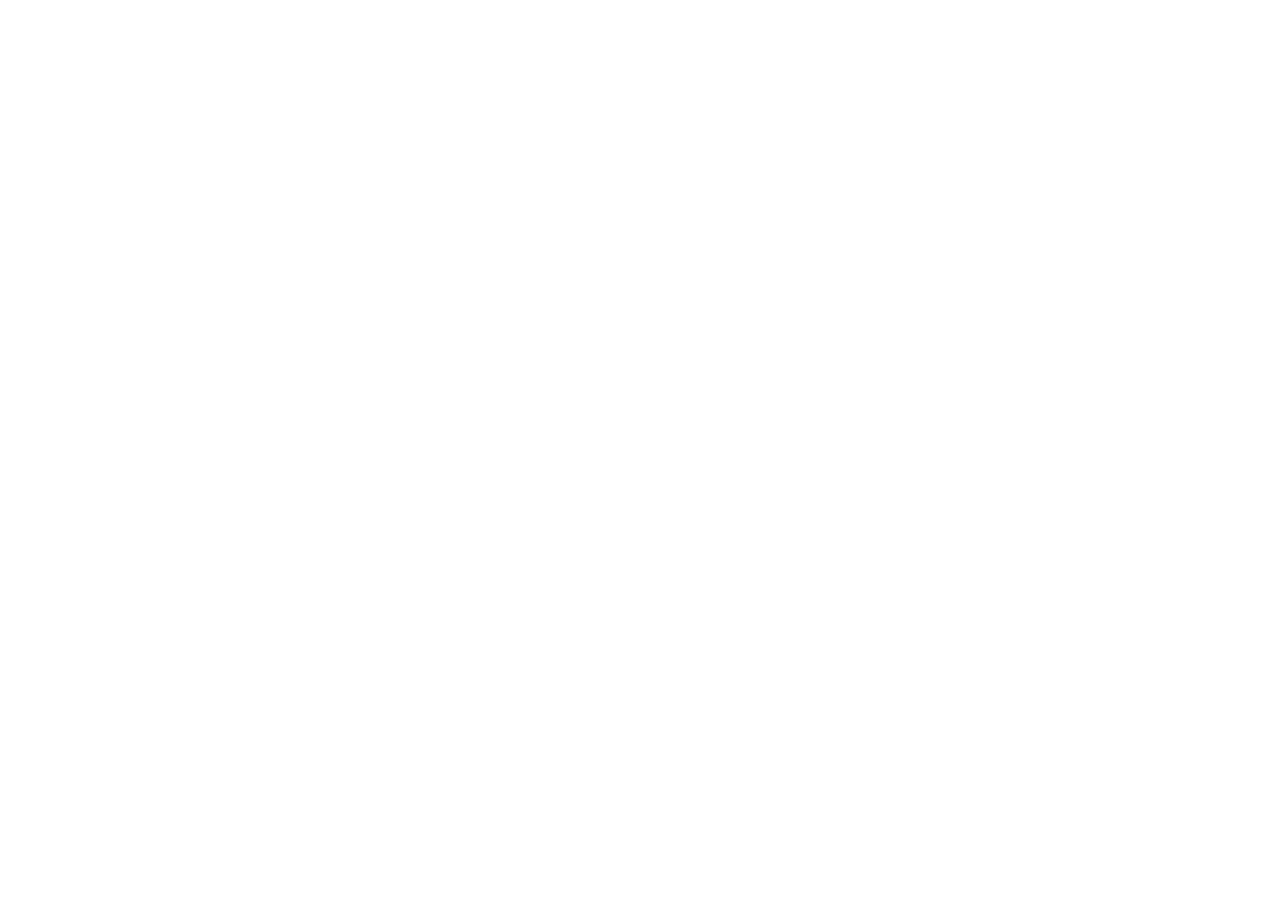
==== index.html @ 011be6c8 "New title" ====
<!DOCTYPE html>
<html lang="ru">
  <head>
    <meta charset="UTF-8" />
    <meta name="viewport" content="width=device-width, initial-scale=1.0" />
    <title>WebStudio</title>
  </head>
  <body></body>
</html>
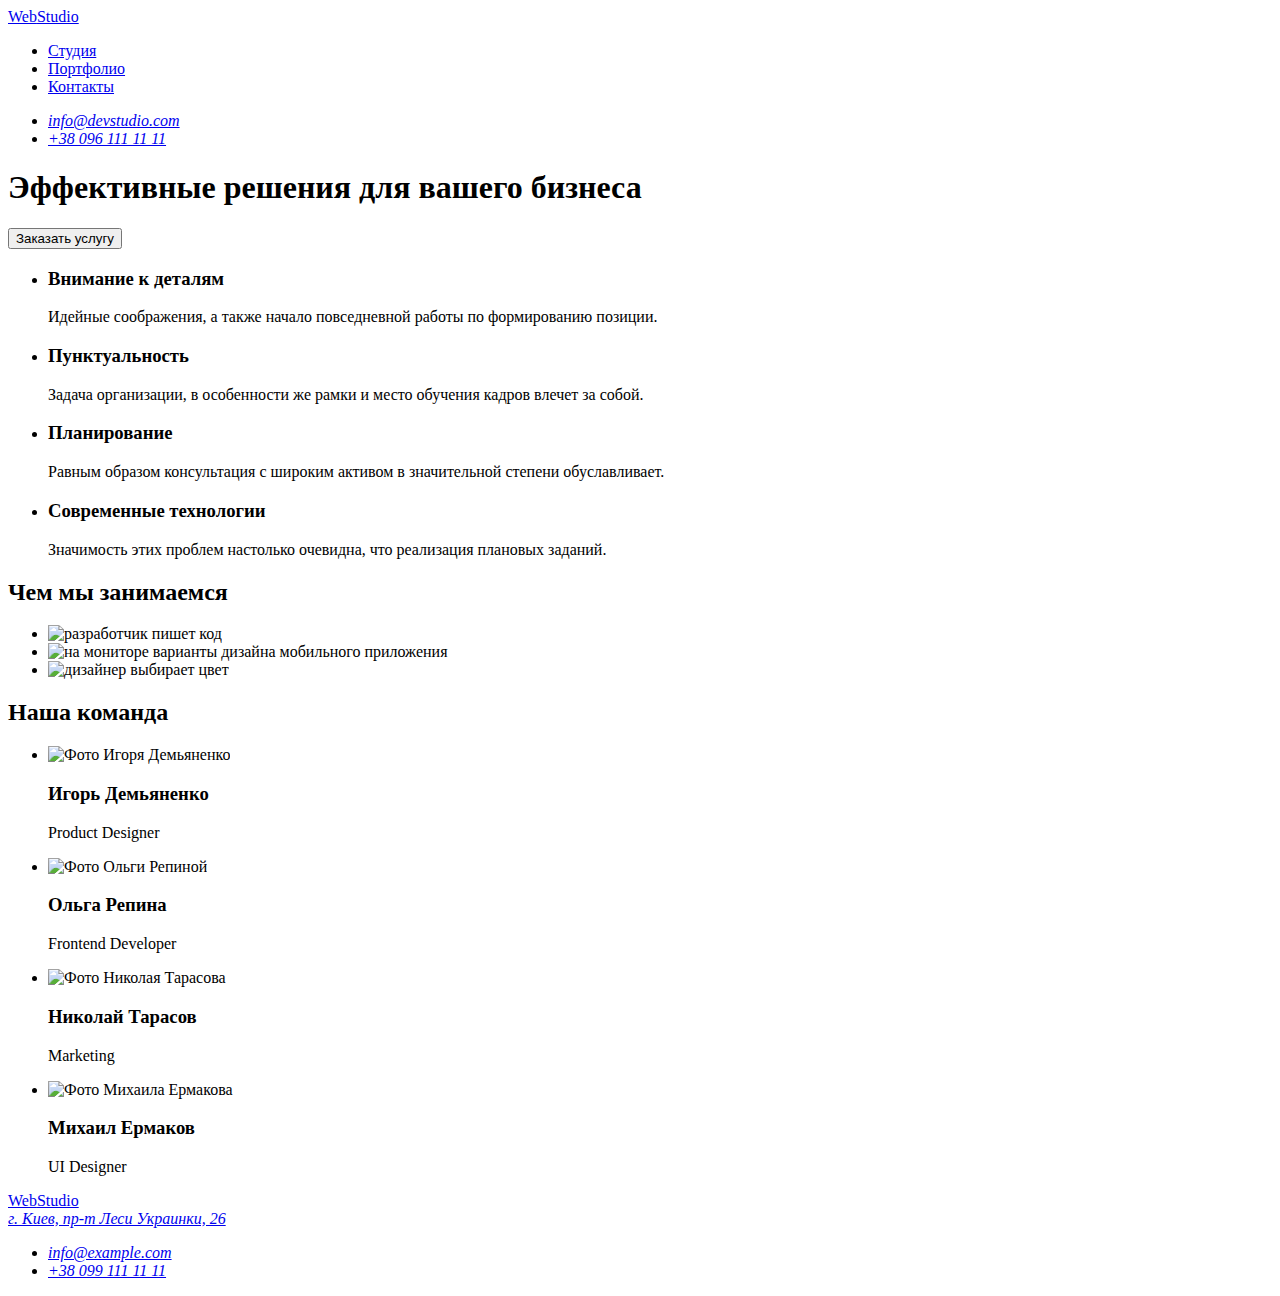
==== commit a426beea: "Исправлен адрес для загрузки картинок" ====
--- a/index.html
+++ b/index.html
@@ -3,7 +3,136 @@
   <head>
     <meta charset="UTF-8" />
     <meta name="viewport" content="width=device-width, initial-scale=1.0" />
-    <title>WebStudio</title>
+    <title>Студия</title>
   </head>
-  <body></body>
+
+  <body>
+    <header>
+      <nav>
+        <a href="./" lang="en"><span>Web</span>Studio</a>
+        <ul>
+          <li><a href="#">Студия</a></li>
+          <li><a href="#">Портфолио</a></li>
+          <li><a href="#">Контакты</a></li>
+        </ul>
+      </nav>
+      <address>
+        <ul>
+          <li><a href="mailto:info@devstudio.com">info@devstudio.com</a></li>
+          <li><a href="tel:+380961111111">+38 096 111 11 11</a></li>
+        </ul>
+      </address>
+    </header>
+    <main>
+      <!--Hero-->
+      <section>
+        <h1>Эффективные решения для вашего бизнеса</h1>
+        <button type="button">Заказать услугу</button>
+      </section>
+      <!--Competencies-->
+      <section>
+        <h2 hidden>Наши качества</h2>
+        <ul>
+          <li>
+            <h3>Внимание к деталям</h3>
+            <p>
+              Идейные соображения, а также начало повседневной работы по
+              формированию позиции.
+            </p>
+          </li>
+          <li>
+            <h3>Пунктуальность</h3>
+            <p>
+              Задача организации, в особенности же рамки и место обучения кадров
+              влечет за собой.
+            </p>
+          </li>
+          <li>
+            <h3>Планирование</h3>
+            <p>
+              Равным образом консультация с широким активом в значительной
+              степени обуславливает.
+            </p>
+          </li>
+          <li>
+            <h3>Современные технологии</h3>
+            <p>
+              Значимость этих проблем настолько очевидна, что реализация
+              плановых заданий.
+            </p>
+          </li>
+        </ul>
+      </section>
+      <!--What are we doing-->
+      <section>
+        <h2>Чем мы занимаемся</h2>
+        <ul>
+          <li>
+            <img
+              src="./images/doings/doings-1.svg"
+              alt="разработчик пишет код"
+            />
+          </li>
+          <li>
+            <img
+              src="./images/doings/doings-2.svg"
+              alt="на мониторе варианты дизайна мобильного приложения"
+            />
+          </li>
+          <li>
+            <img
+              src="./images/doings/doings-3.svg"
+              alt="дизайнер выбирает цвет"
+            />
+          </li>
+        </ul>
+      </section>
+      <!--Our team-->
+      <section>
+        <h2>Наша команда</h2>
+        <ul>
+          <li>
+            <div>
+              <img src="./images/team/team-1.svg" alt="Фото Игоря Демьяненко" />
+              <h3>Игорь Демьяненко</h3>
+              <p lang="en">Product Designer</p>
+            </div>
+          </li>
+          <li>
+            <div>
+              <img src="./images/team/team-2.svg" alt="Фото Ольги Репиной" />
+              <h3>Ольга Репина</h3>
+              <p lang="en">Frontend Developer</p>
+            </div>
+          </li>
+          <li>
+            <div>
+              <img src="./images/team/team-3.svg" alt="Фото Николая Тарасова" />
+              <h3>Николай Тарасов</h3>
+              <p lang="en">Marketing</p>
+            </div>
+          </li>
+          <li>
+            <div>
+              <img src="./images/team/team-4.svg" alt="Фото Михаила Ермакова" />
+              <h3>Михаил Ермаков</h3>
+              <p lang="en">UI Designer</p>
+            </div>
+          </li>
+        </ul>
+      </section>
+    </main>
+    <footer>
+      <a href="/" lang="en"><span>Web</span>Studio</a>
+      <address>
+        <a href="https://goo.gl/maps/aoXQvRGG7g863qA2A"
+          >г. Киев, пр-т Леси Украинки, 26</a
+        >
+        <ul>
+          <li><a href="mailto:info@example.com">info@example.com</a></li>
+          <li><a href="telto:+380991111111">+38 099 111 11 11</a></li>
+        </ul>
+      </address>
+    </footer>
+  </body>
 </html>
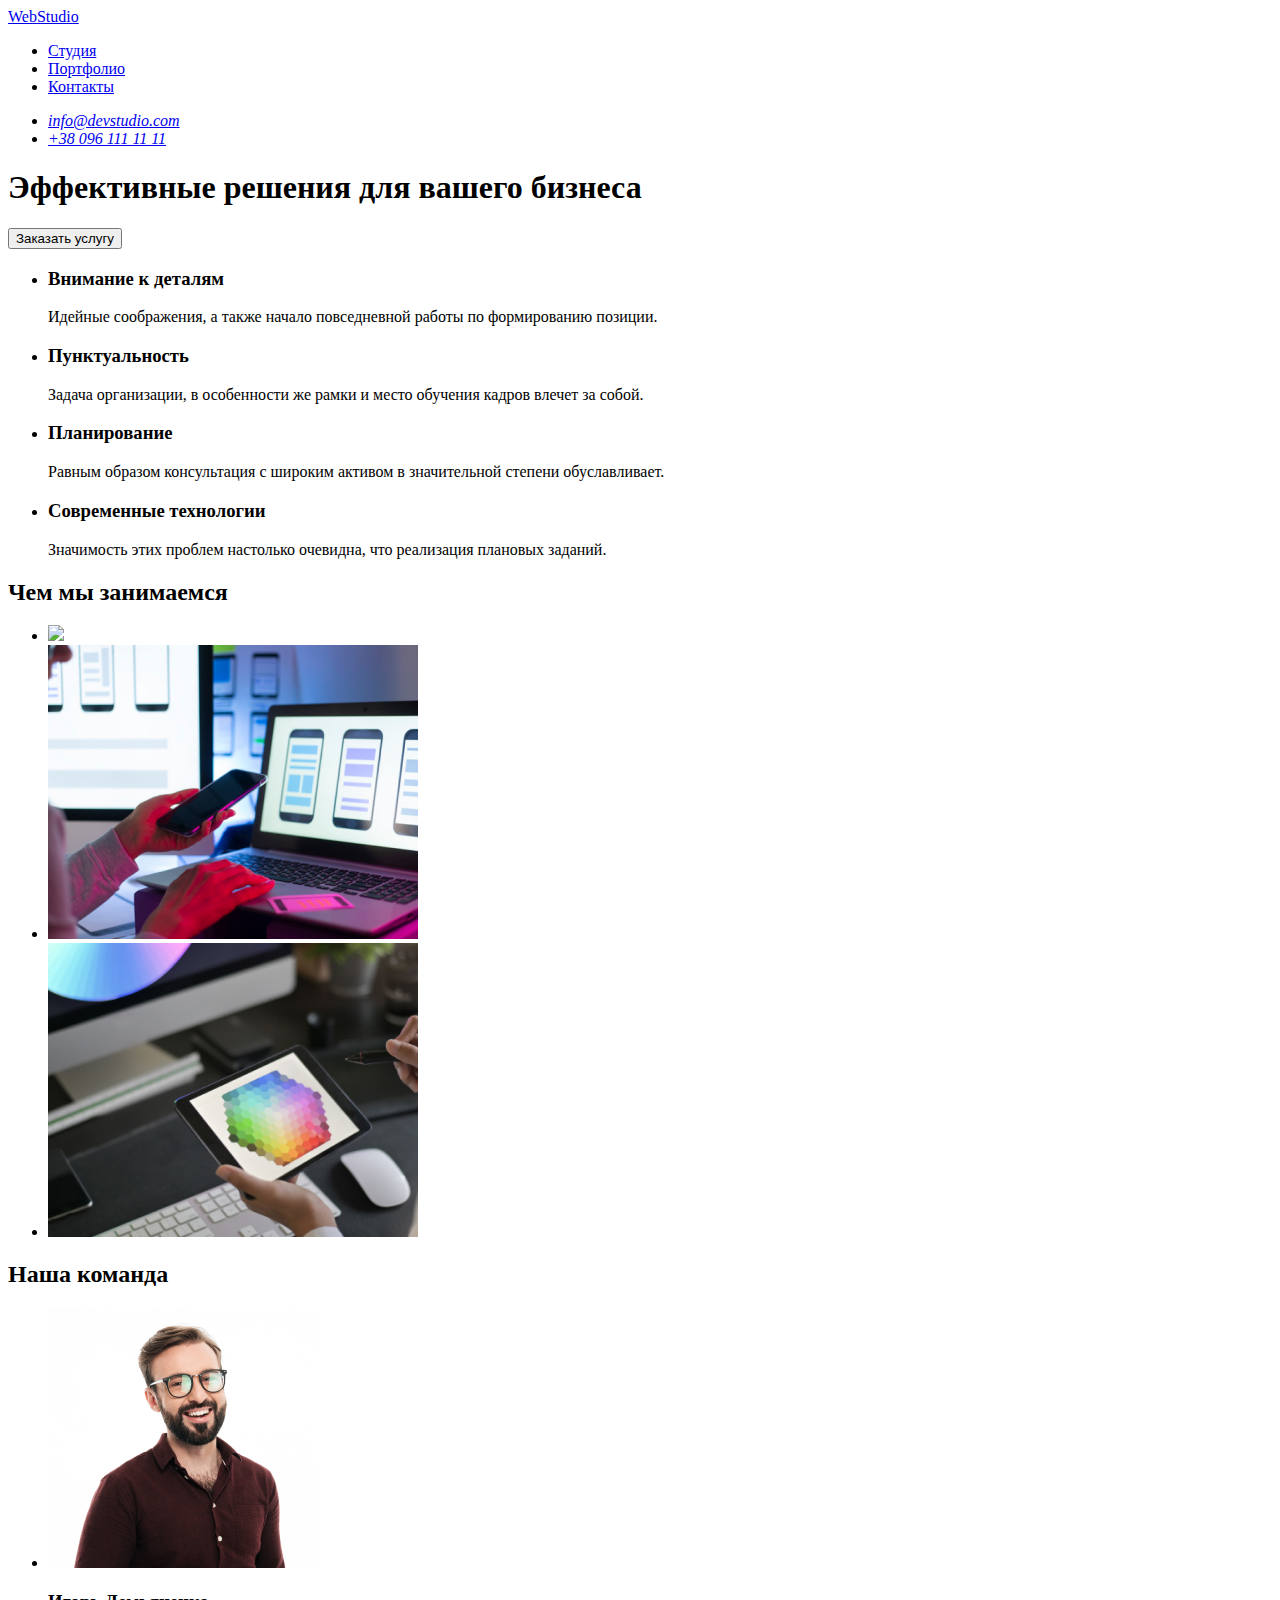
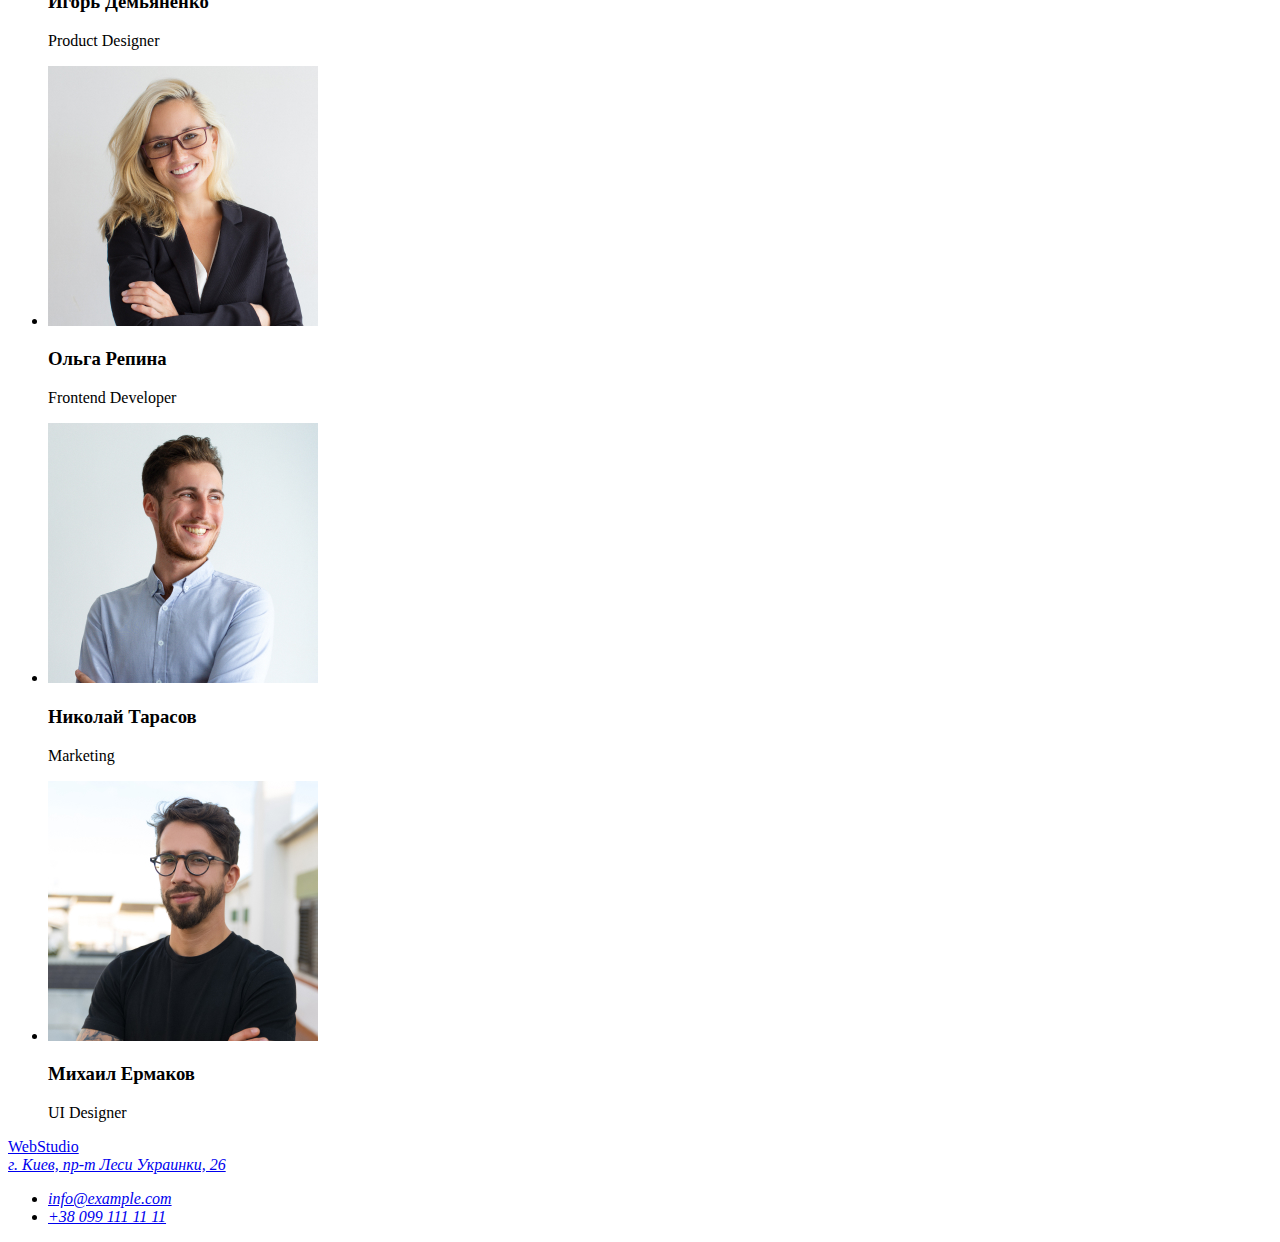
==== commit a5325cb9: "Изменен формат контентных изображений" ====
--- a/index.html
+++ b/index.html
@@ -68,20 +68,18 @@
         <h2>Чем мы занимаемся</h2>
         <ul>
           <li>
-            <img
-              src="./images/doings/doings-1.svg"
-              alt="разработчик пишет код"
+            <img src="./images/doings/doings-1.jpg alt="разработчик пишет код"
             />
           </li>
           <li>
             <img
-              src="./images/doings/doings-2.svg"
-              alt="на мониторе варианты дизайна мобильного приложения"
+              src="./images/doings/doings-2.jpg"
+              alt="на мониторе варианты дизайна для мобильного приложения"
             />
           </li>
           <li>
             <img
-              src="./images/doings/doings-3.svg"
+              src="./images/doings/doings-3.jpg"
               alt="дизайнер выбирает цвет"
             />
           </li>
@@ -92,32 +90,24 @@
         <h2>Наша команда</h2>
         <ul>
           <li>
-            <div>
-              <img src="./images/team/team-1.svg" alt="Фото Игоря Демьяненко" />
-              <h3>Игорь Демьяненко</h3>
-              <p lang="en">Product Designer</p>
-            </div>
+            <img src="./images/team/team-1.jpg" alt="Фото Игоря Демьяненко" />
+            <h3>Игорь Демьяненко</h3>
+            <p lang="en">Product Designer</p>
           </li>
           <li>
-            <div>
-              <img src="./images/team/team-2.svg" alt="Фото Ольги Репиной" />
-              <h3>Ольга Репина</h3>
-              <p lang="en">Frontend Developer</p>
-            </div>
+            <img src="./images/team/team-2.jpg" alt="Фото Ольги Репиной" />
+            <h3>Ольга Репина</h3>
+            <p lang="en">Frontend Developer</p>
           </li>
           <li>
-            <div>
-              <img src="./images/team/team-3.svg" alt="Фото Николая Тарасова" />
-              <h3>Николай Тарасов</h3>
-              <p lang="en">Marketing</p>
-            </div>
+            <img src="./images/team/team-3.jpg" alt="Фото Николая Тарасова" />
+            <h3>Николай Тарасов</h3>
+            <p lang="en">Marketing</p>
           </li>
           <li>
-            <div>
-              <img src="./images/team/team-4.svg" alt="Фото Михаила Ермакова" />
-              <h3>Михаил Ермаков</h3>
-              <p lang="en">UI Designer</p>
-            </div>
+            <img src="./images/team/team-4.jpg" alt="Фото Михаила Ермакова" />
+            <h3>Михаил Ермаков</h3>
+            <p lang="en">UI Designer</p>
           </li>
         </ul>
       </section>
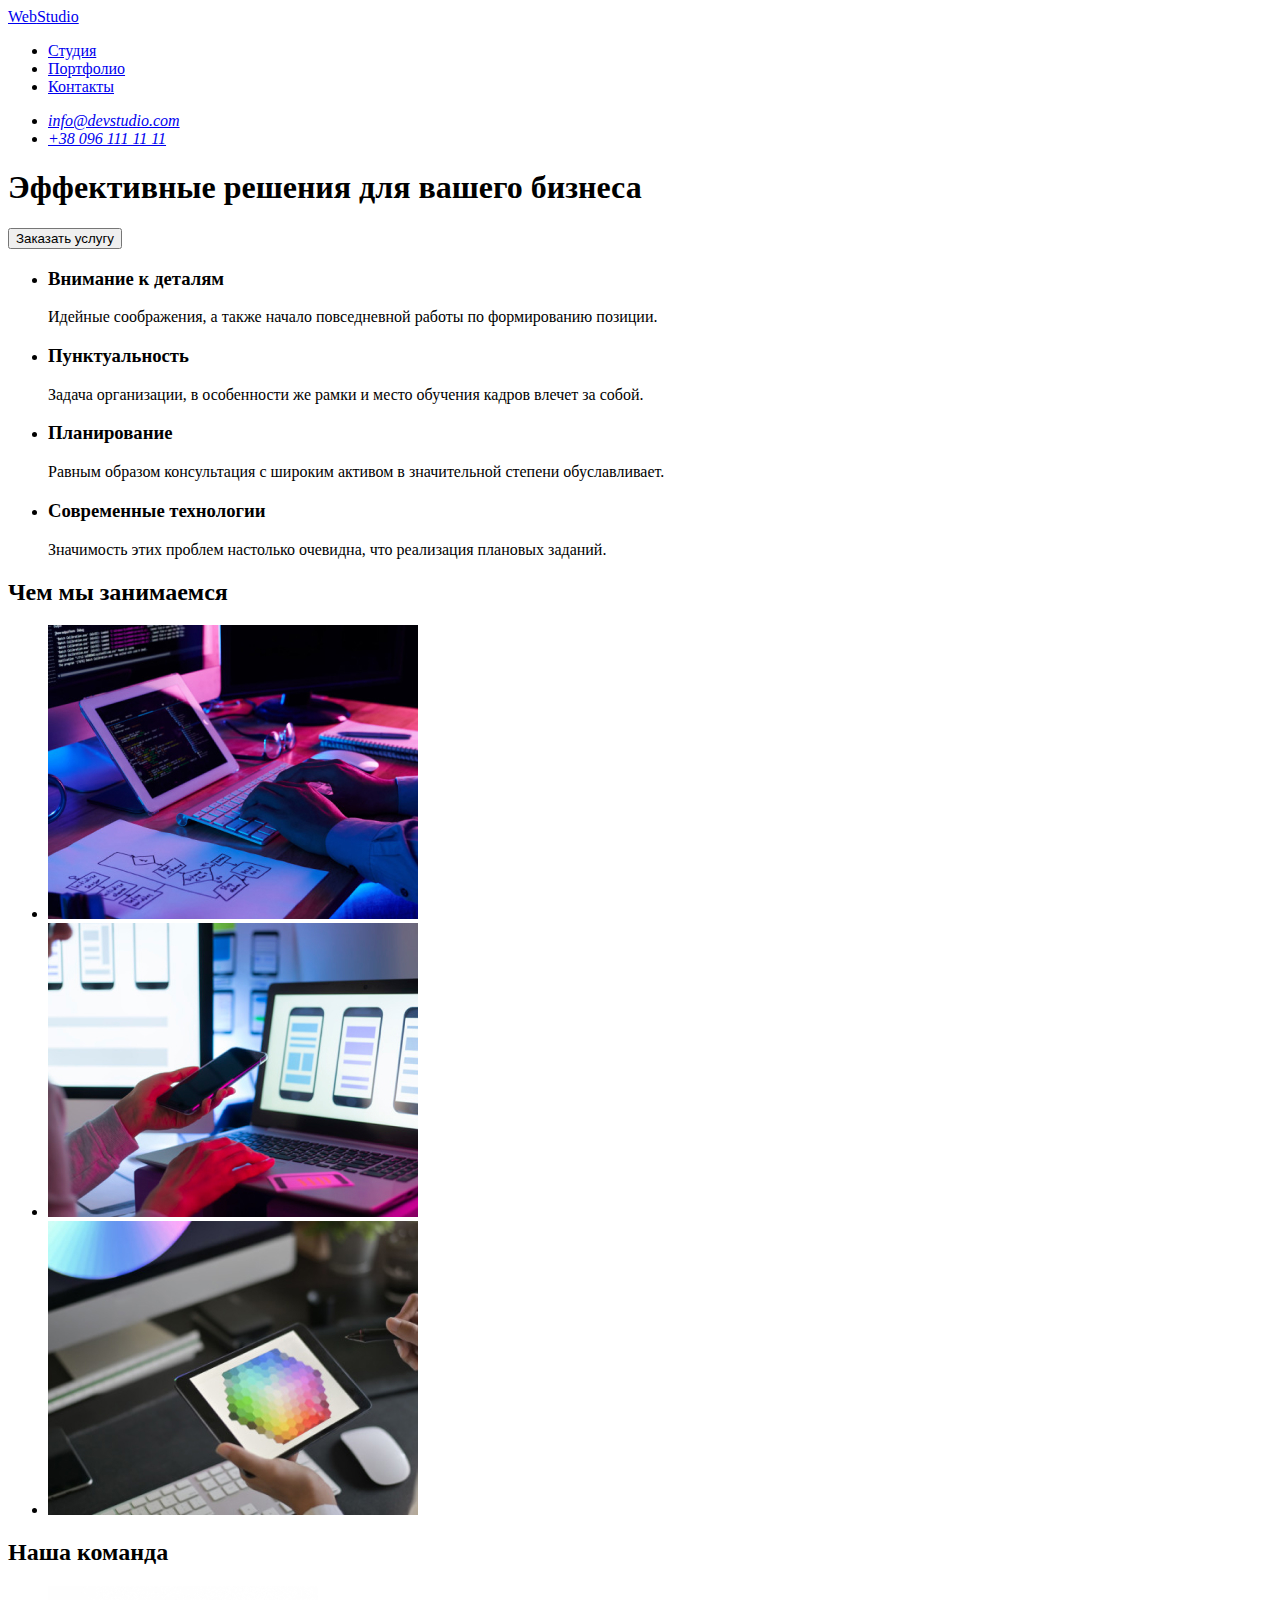
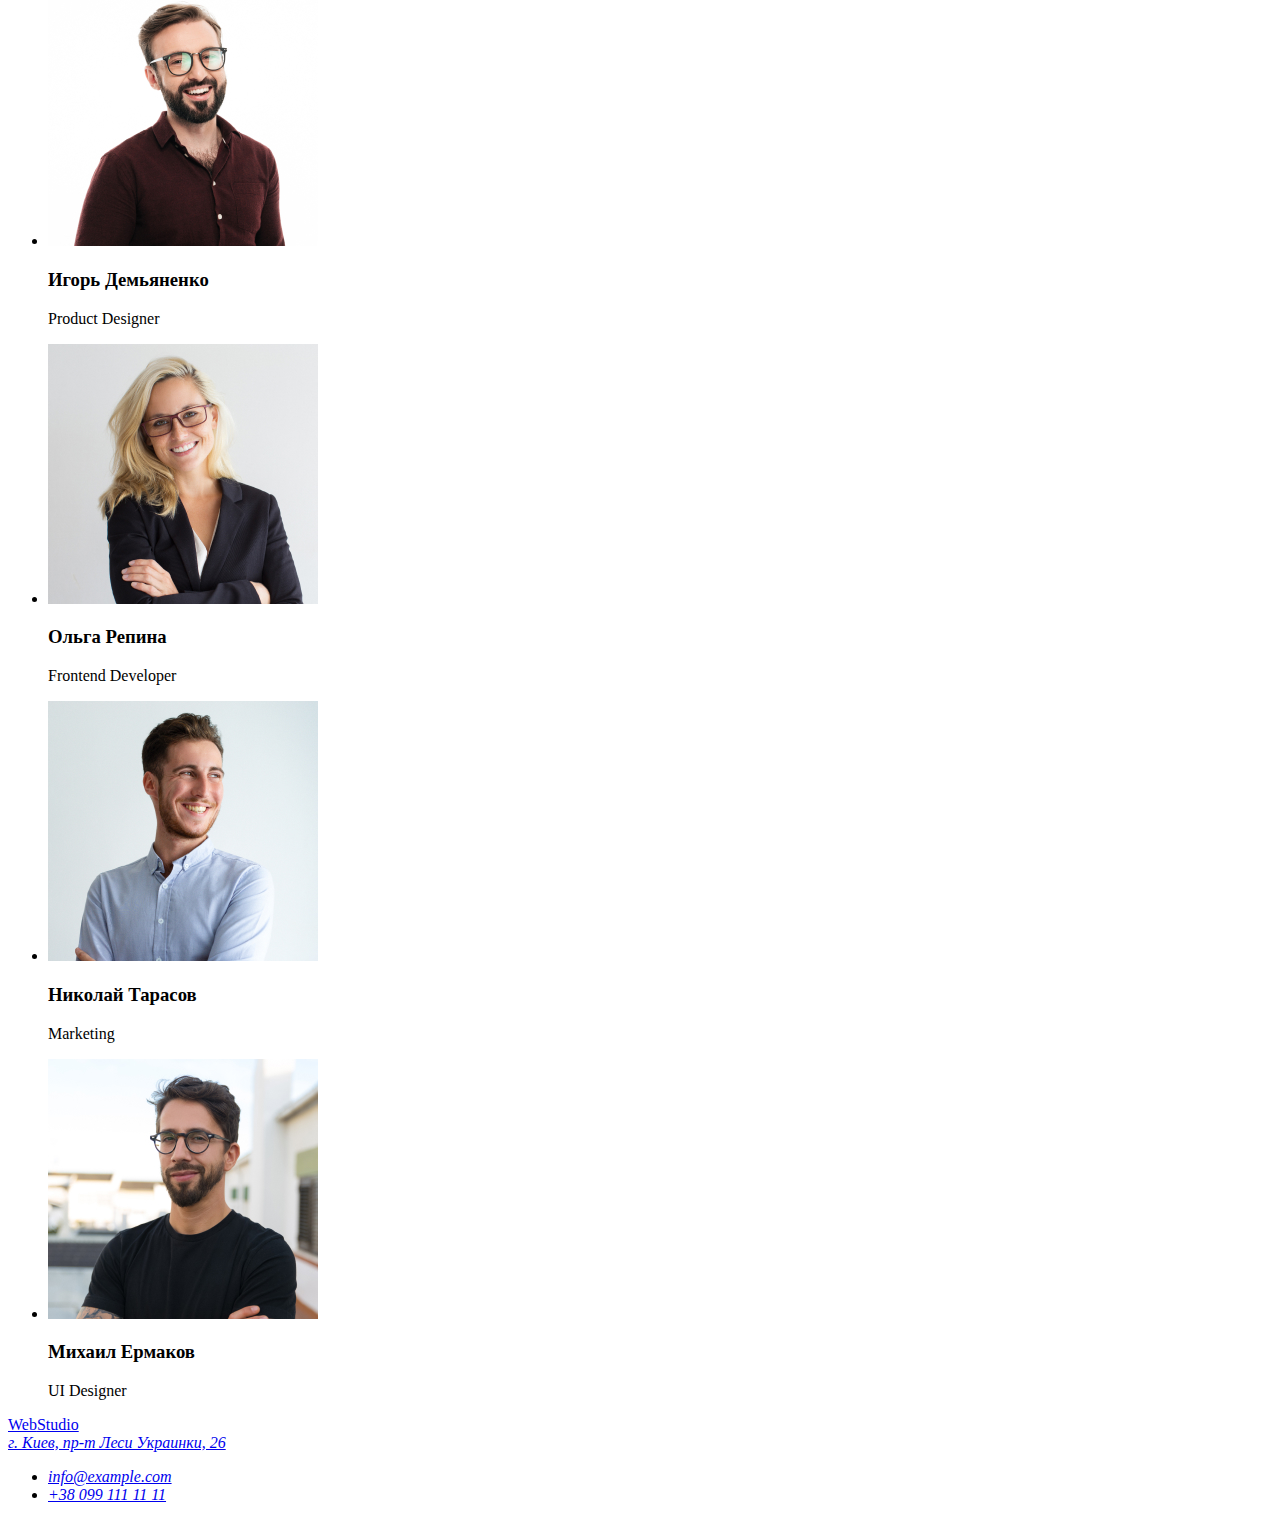
==== commit a28d9103: "Разметка страницы портфолио" ====
--- a/index.html
+++ b/index.html
@@ -11,8 +11,8 @@
       <nav>
         <a href="./" lang="en"><span>Web</span>Studio</a>
         <ul>
-          <li><a href="#">Студия</a></li>
-          <li><a href="#">Портфолио</a></li>
+          <li><a href="./index.html">Студия</a></li>
+          <li><a href="./portfolio.html">Портфолио</a></li>
           <li><a href="#">Контакты</a></li>
         </ul>
       </nav>
@@ -68,7 +68,9 @@
         <h2>Чем мы занимаемся</h2>
         <ul>
           <li>
-            <img src="./images/doings/doings-1.jpg alt="разработчик пишет код"
+            <img
+              src="./images/doings/doings-1.jpg"
+              alt="разработчик пишет код"
             />
           </li>
           <li>
@@ -113,7 +115,7 @@
       </section>
     </main>
     <footer>
-      <a href="/" lang="en"><span>Web</span>Studio</a>
+      <a href="./index.html" lang="en"><span>Web</span>Studio</a>
       <address>
         <a href="https://goo.gl/maps/aoXQvRGG7g863qA2A"
           >г. Киев, пр-т Леси Украинки, 26</a
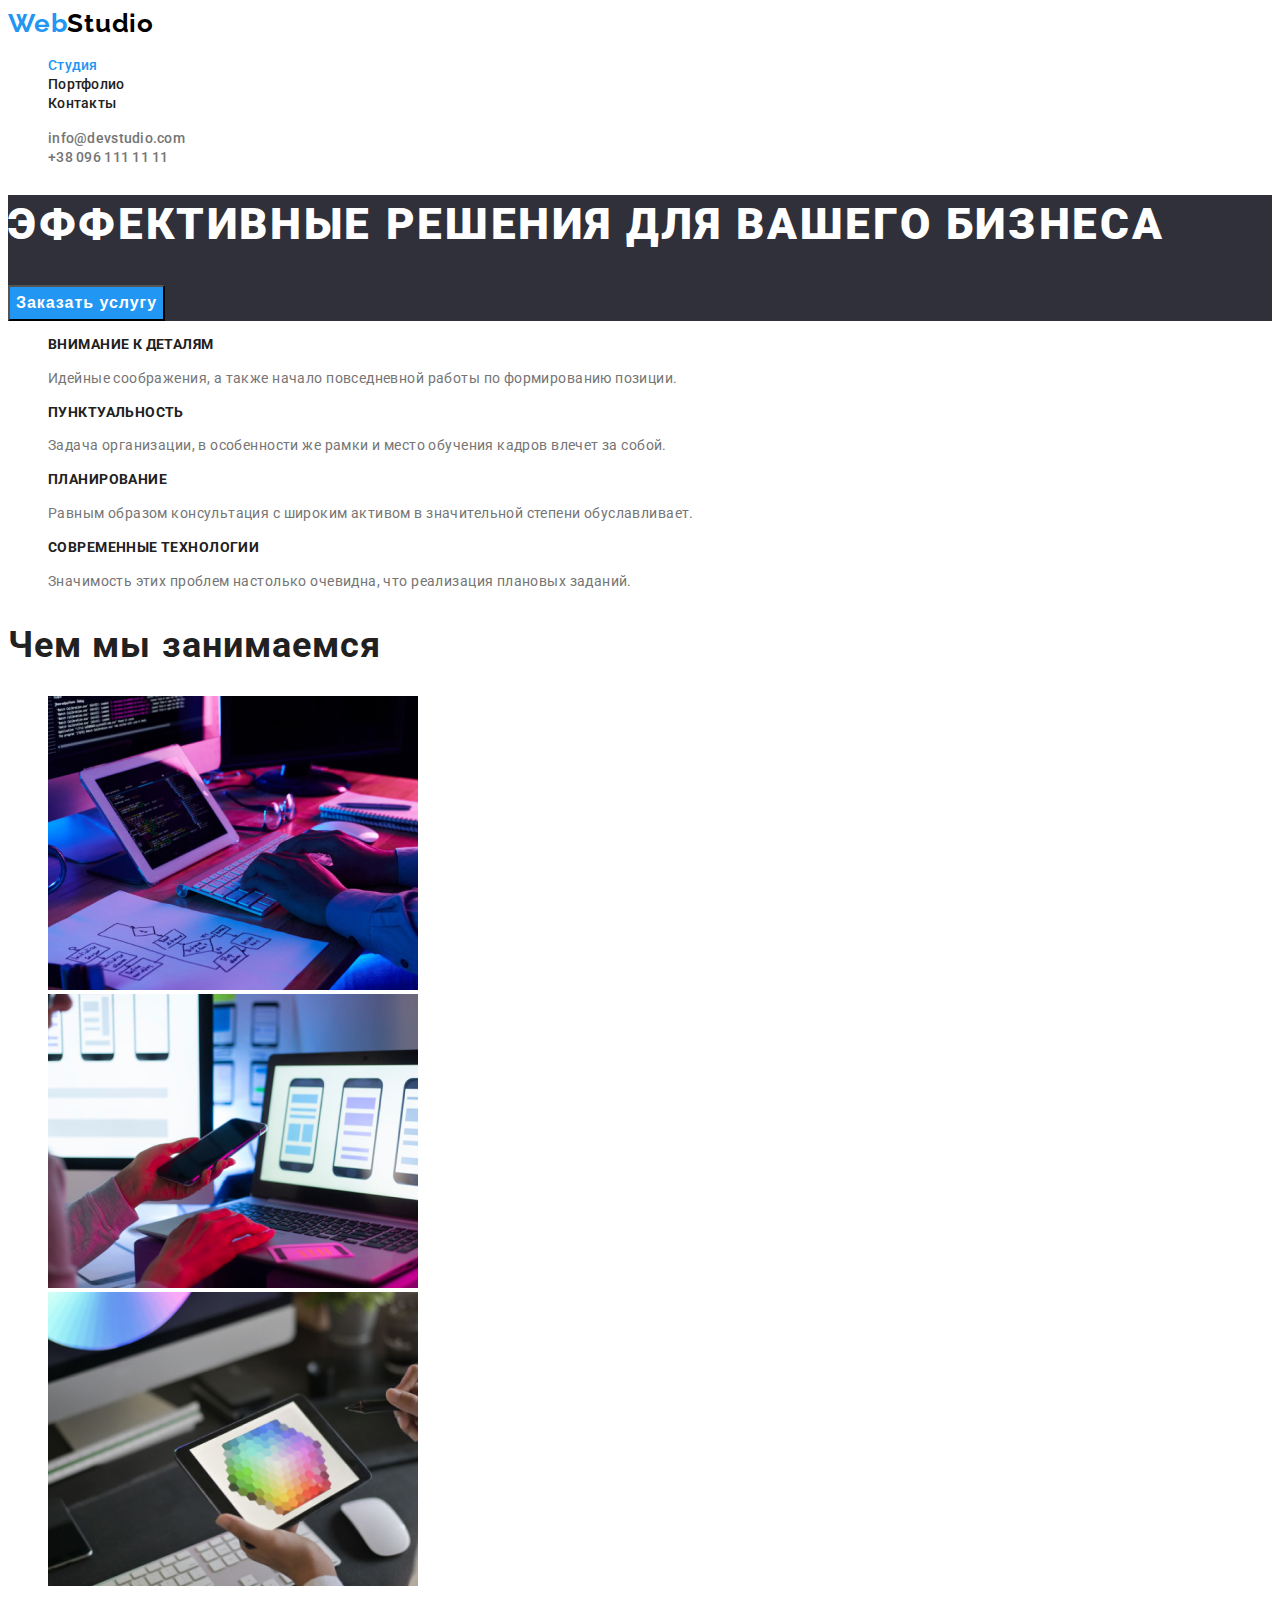
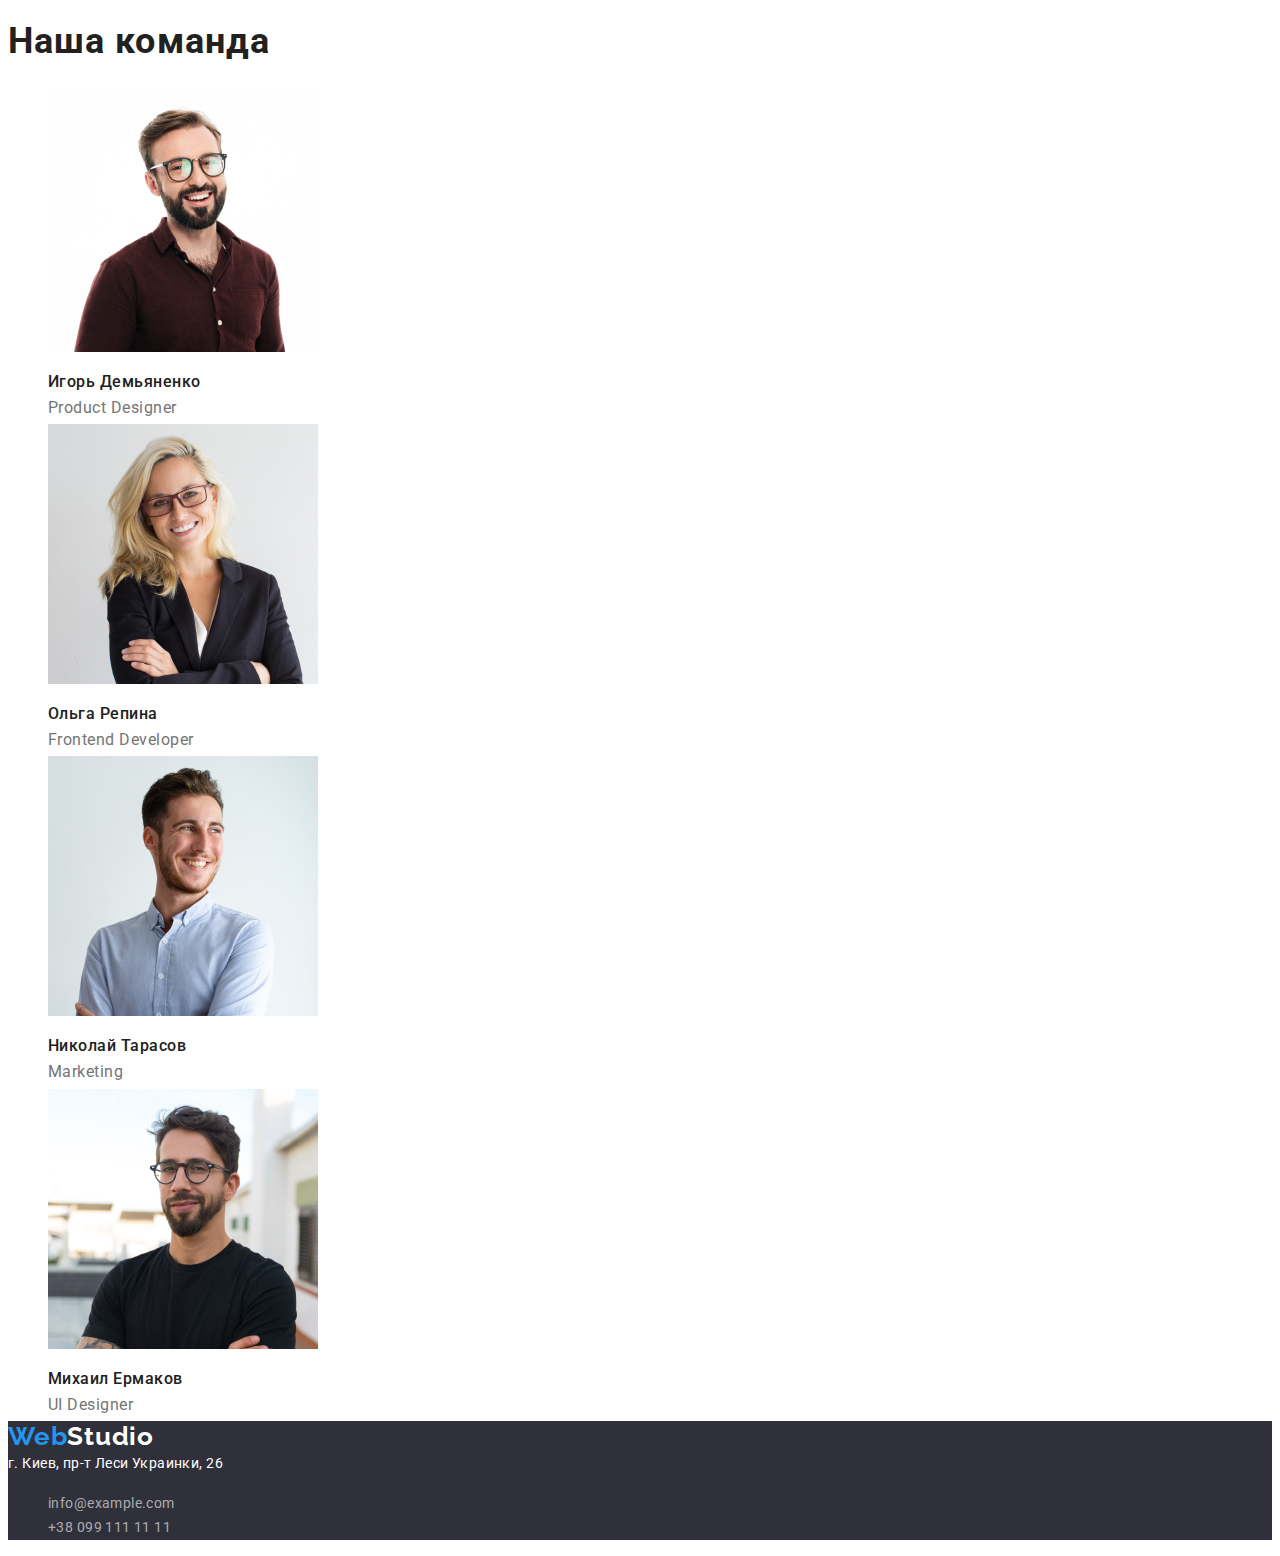
==== commit 4b643c32: "css для страницы студия и портфолио (header+footer)" ====
--- a/index.html
+++ b/index.html
@@ -4,125 +4,188 @@
     <meta charset="UTF-8" />
     <meta name="viewport" content="width=device-width, initial-scale=1.0" />
     <title>Студия</title>
+    <link rel="preconnect" href="https://fonts.gstatic.com" />
+    <link
+      href="https://fonts.googleapis.com/css2?family=Raleway:wght@700&family=Roboto:wght@400;500;700;900&display=swap"
+      rel="stylesheet"
+    />
+    <link rel="stylesheet" href="./css/styles.css" />
   </head>
 
   <body>
-    <header>
-      <nav>
-        <a href="./" lang="en"><span>Web</span>Studio</a>
-        <ul>
-          <li><a href="./index.html">Студия</a></li>
-          <li><a href="./portfolio.html">Портфолио</a></li>
-          <li><a href="#">Контакты</a></li>
+    <header class="header">
+      <!--Header-->
+      <nav class="nav">
+        <a class="logo" href="./" lang="en"
+          ><span class="logo-accent">Web</span>Studio</a
+        >
+        <ul class="nav-list">
+          <li class="nav-list-item">
+            <a class="nav-list-link current" href="./index.html">Студия</a>
+          </li>
+          <li class="nav-list-item">
+            <a class="nav-list-link" href="./portfolio.html">Портфолио</a>
+          </li>
+          <li class="nav-list-item">
+            <a class="nav-list-link" href="#">Контакты</a>
+          </li>
         </ul>
       </nav>
-      <address>
-        <ul>
-          <li><a href="mailto:info@devstudio.com">info@devstudio.com</a></li>
-          <li><a href="tel:+380961111111">+38 096 111 11 11</a></li>
+      <address class="address">
+        <ul class="contacts">
+          <li class="contacts-list">
+            <a class="contact-link" href="mailto:info@devstudio.com"
+              >info@devstudio.com</a
+            >
+          </li>
+          <li class="contacts-list">
+            <a class="contact-link" href="tel:+380961111111"
+              >+38 096 111 11 11</a
+            >
+          </li>
         </ul>
       </address>
     </header>
     <main>
       <!--Hero-->
-      <section>
-        <h1>Эффективные решения для вашего бизнеса</h1>
-        <button type="button">Заказать услугу</button>
+
+      <section class="hero">
+        <h1 class="hero-title">Эффективные решения для вашего бизнеса</h1>
+        <button class="modal-btn" type="button">Заказать услугу</button>
       </section>
+
       <!--Competencies-->
-      <section>
+
+      <section class="quality">
         <h2 hidden>Наши качества</h2>
-        <ul>
-          <li>
-            <h3>Внимание к деталям</h3>
-            <p>
+        <ul class="quality-list">
+          <li class="quality-list-item">
+            <h3 class="quality-list-title">Внимание к деталям</h3>
+            <p class="quality-list-text">
               Идейные соображения, а также начало повседневной работы по
               формированию позиции.
             </p>
           </li>
-          <li>
-            <h3>Пунктуальность</h3>
-            <p>
+          <li class="quality-list-item">
+            <h3 class="quality-list-title">Пунктуальность</h3>
+            <p class="quality-list-text">
               Задача организации, в особенности же рамки и место обучения кадров
               влечет за собой.
             </p>
           </li>
-          <li>
-            <h3>Планирование</h3>
-            <p>
+          <li class="quality-list-item">
+            <h3 class="quality-list-title">Планирование</h3>
+            <p class="quality-list-text">
               Равным образом консультация с широким активом в значительной
               степени обуславливает.
             </p>
           </li>
-          <li>
-            <h3>Современные технологии</h3>
-            <p>
+          <li class="quality-list-item">
+            <h3 class="quality-list-title">Современные технологии</h3>
+            <p class="quality-list-text">
               Значимость этих проблем настолько очевидна, что реализация
               плановых заданий.
             </p>
           </li>
         </ul>
       </section>
+
       <!--What are we doing-->
-      <section>
-        <h2>Чем мы занимаемся</h2>
-        <ul>
-          <li>
+
+      <section class="work">
+        <h2 class="section-title">Чем мы занимаемся</h2>
+        <ul class="work-list">
+          <li class="work-list-item">
             <img
+              class="work-list-photo"
               src="./images/doings/doings-1.jpg"
               alt="разработчик пишет код"
             />
           </li>
-          <li>
+          <li class="work-list-item">
             <img
+              class="work-list-photo"
               src="./images/doings/doings-2.jpg"
               alt="на мониторе варианты дизайна для мобильного приложения"
             />
           </li>
-          <li>
+          <li class="work-list-item">
             <img
+              class="work-list-photo"
               src="./images/doings/doings-3.jpg"
               alt="дизайнер выбирает цвет"
             />
           </li>
         </ul>
       </section>
+
       <!--Our team-->
-      <section>
-        <h2>Наша команда</h2>
-        <ul>
-          <li>
-            <img src="./images/team/team-1.jpg" alt="Фото Игоря Демьяненко" />
-            <h3>Игорь Демьяненко</h3>
-            <p lang="en">Product Designer</p>
+
+      <section class="team">
+        <h2 class="section-title">Наша команда</h2>
+        <ul class="team-list">
+          <li class="team-list-item">
+            <img
+              class="team-item-photo"
+              src="./images/team/team-1.jpg"
+              alt="Фото Игоря Демьяненко"
+            />
+            <h3 class="team-item-name">Игорь Демьяненко</h3>
+            <p class="team-item-position" lang="en">Product Designer</p>
           </li>
-          <li>
-            <img src="./images/team/team-2.jpg" alt="Фото Ольги Репиной" />
-            <h3>Ольга Репина</h3>
-            <p lang="en">Frontend Developer</p>
+          <li class="team-list-item">
+            <img
+              class="team-item-photo"
+              src="./images/team/team-2.jpg"
+              alt="Фото Ольги Репиной"
+            />
+            <h3 class="team-item-name">Ольга Репина</h3>
+            <p class="team-item-position" lang="en">Frontend Developer</p>
           </li>
-          <li>
-            <img src="./images/team/team-3.jpg" alt="Фото Николая Тарасова" />
-            <h3>Николай Тарасов</h3>
-            <p lang="en">Marketing</p>
+          <li class="team-list-item">
+            <img
+              class="team-item-photo"
+              src="./images/team/team-3.jpg"
+              alt="Фото Николая Тарасова"
+            />
+            <h3 class="team-item-name">Николай Тарасов</h3>
+            <p class="team-item-position" lang="en">Marketing</p>
           </li>
-          <li>
-            <img src="./images/team/team-4.jpg" alt="Фото Михаила Ермакова" />
-            <h3>Михаил Ермаков</h3>
-            <p lang="en">UI Designer</p>
+          <li class="team-list-item">
+            <img
+              class="team-item-photo"
+              src="./images/team/team-4.jpg"
+              alt="Фото Михаила Ермакова"
+            />
+            <h3 class="team-item-name">Михаил Ермаков</h3>
+            <p class="team-item-position" lang="en">UI Designer</p>
           </li>
         </ul>
       </section>
     </main>
-    <footer>
-      <a href="./index.html" lang="en"><span>Web</span>Studio</a>
-      <address>
-        <a href="https://goo.gl/maps/aoXQvRGG7g863qA2A"
+    <!--Footer-->
+    <footer class="footer">
+      <a class="logo" href="./index.html" lang="en"
+        ><span class="logo-accent">Web</span
+        ><span class="logo-alt">Studio</span></a
+      >
+      <address class="address-footer">
+        <a
+          class="contact-footer-link"
+          href="https://goo.gl/maps/aoXQvRGG7g863qA2A"
           >г. Киев, пр-т Леси Украинки, 26</a
         >
-        <ul>
-          <li><a href="mailto:info@example.com">info@example.com</a></li>
-          <li><a href="telto:+380991111111">+38 099 111 11 11</a></li>
+        <ul class="contacts-footer">
+          <li class="contacts-footer-list">
+            <a class="contact-footer-link" href="mailto:info@example.com"
+              >info@example.com</a
+            >
+          </li>
+          <li class="contacts-footer-list">
+            <a class="contact-footer-link" href="telto:+380991111111"
+              >+38 099 111 11 11</a
+            >
+          </li>
         </ul>
       </address>
     </footer>
--- a/css/styles.css
+++ b/css/styles.css
@@ -0,0 +1,151 @@
+/*-----Components----*/
+
+body {
+  font-family: "Roboto", sans-serif;
+}
+a {
+  text-decoration: none;
+  font-style: normal;
+}
+ul {
+  list-style: none;
+}
+/*-----Site Nav-----*/
+.logo {
+  font-family: "Raleway", sans-serif;
+  font-weight: 700;
+  font-size: 26px;
+  line-height: 1.19;
+  letter-spacing: 0.03em;
+
+  color: #000000;
+}
+
+.logo-accent {
+  color: #2196f3;
+}
+
+.nav-list-link {
+  font-weight: 500;
+  font-size: 14px;
+  line-height: 1.14;
+  letter-spacing: 0.02em;
+
+  color: #212121;
+}
+.nav-list-link:hover,
+.nav-list-link:focus {
+  color: #2196f3;
+}
+
+.nav-list-item .current {
+  color: #2196f3;
+}
+.contact-link {
+  font-weight: 500;
+  font-size: 14px;
+  line-height: 1.14;
+  letter-spacing: 0.02em;
+
+  color: #757575;
+}
+.contact-link:hover,
+.contact-link:focus {
+  color: #2196f3;
+}
+/*-----End Site Nav-----*/
+
+/*--------Hero--------*/
+.hero {
+  background-color: #2f303a;
+}
+.hero-title {
+  font-weight: 900;
+  font-size: 44px;
+  line-height: 1.36;
+  letter-spacing: 0.06em;
+  text-transform: uppercase;
+
+  color: #ffffff;
+}
+.modal-btn {
+  font-weight: 700;
+  font-size: 16px;
+  line-height: 1.87;
+  letter-spacing: 0.06em;
+
+  color: #ffffff;
+  background-color: #2196f3;
+}
+/*--------End Hero--------*/
+
+/*--------Competencies--------*/
+.quality-list-title {
+  font-weight: 700;
+  font-size: 14px;
+  line-height: 1.14;
+  letter-spacing: 0.03em;
+  text-transform: uppercase;
+
+  color: #212121;
+}
+.quality-list-text {
+  font-weight: normal;
+  font-size: 14px;
+  line-height: 1.71;
+  letter-spacing: 0.03em;
+
+  color: #757575;
+}
+/*--------End Competencies--------*/
+
+/*--------What are we doing--------*/
+.section-title {
+  font-weight: 700;
+  font-size: 36px;
+  line-height: 1.17;
+  letter-spacing: 0.03em;
+
+  color: #212121;
+}
+/*--------End What are we doing--------*/
+
+/*--------Our team--------*/
+.team-item-name {
+  font-weight: 500;
+  font-size: 16px;
+  line-height: 1.19;
+  letter-spacing: 0.03em;
+
+  color: #212121;
+}
+
+.team-item-position {
+  font-weight: 400;
+  font-size: 16px;
+  line-height: 1.19px;
+  letter-spacing: 0.03em;
+
+  color: #757575;
+}
+/*--------End Our team--------*/
+
+/*--------Footer--------*/
+.footer {
+  background-color: #2f303a;
+}
+
+.logo-alt {
+  color: #ffffff;
+}
+.contact-footer-link {
+  font-weight: 400;
+  font-size: 14px;
+  line-height: 1.71;
+  letter-spacing: 0.03em;
+
+  color: rgba(255, 255, 255, 0.6);
+}
+.address-footer > .contact-footer-link {
+  color: #ffffff;
+}
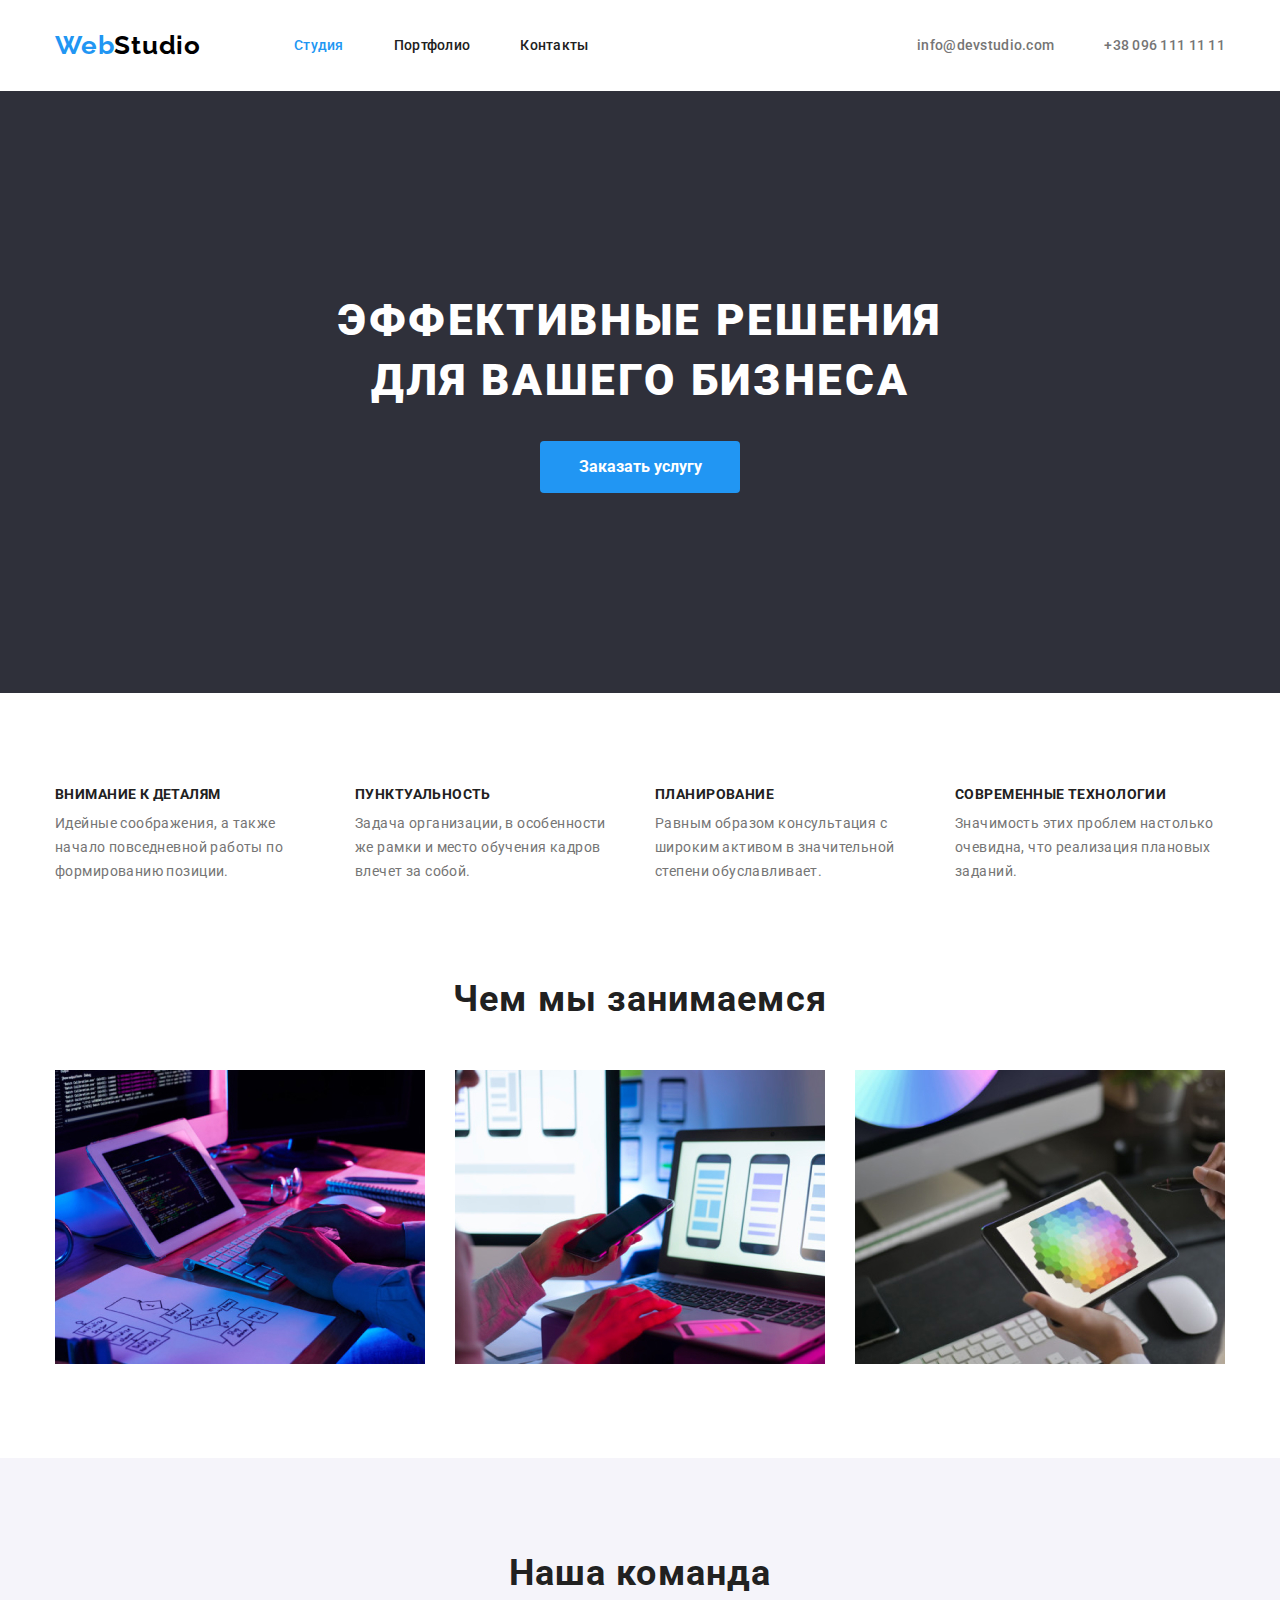
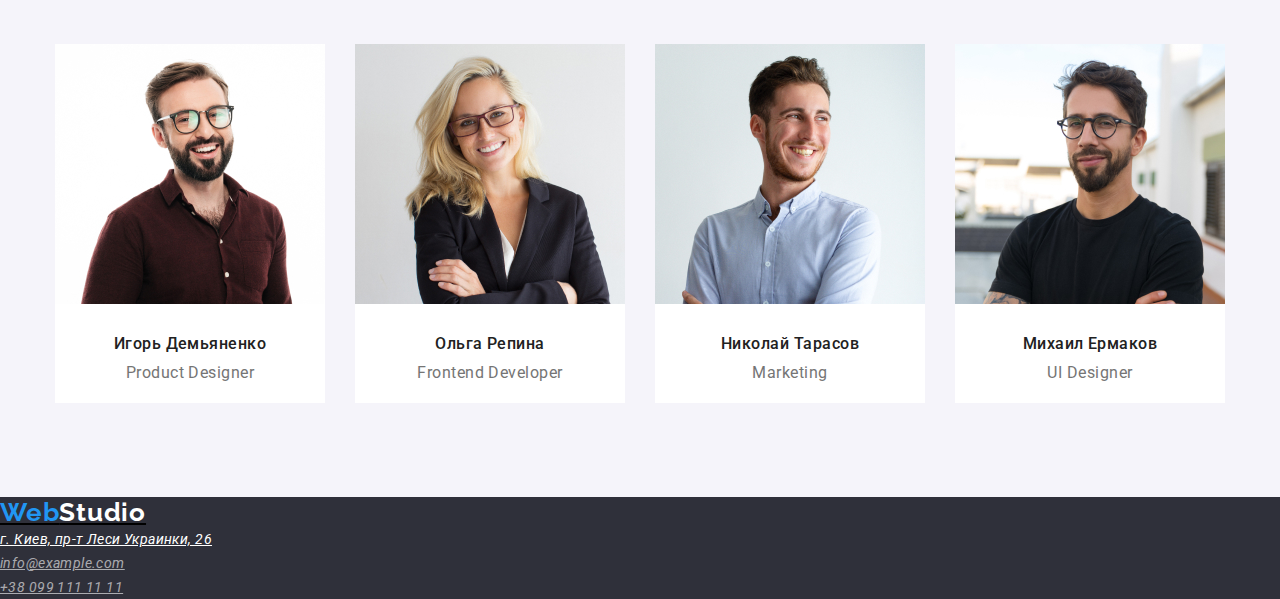
==== commit 906bcbcc: "Добавление стилей для страницы  Портфолио" ====
--- a/index.html
+++ b/index.html
@@ -4,6 +4,10 @@
     <meta charset="UTF-8" />
     <meta name="viewport" content="width=device-width, initial-scale=1.0" />
     <title>Студия</title>
+    <link
+      rel="stylesheet"
+      href="https://cdnjs.cloudflare.com/ajax/libs/modern-normalize/1.0.0/modern-normalize.min.css"
+    />
     <link rel="preconnect" href="https://fonts.gstatic.com" />
     <link
       href="https://fonts.googleapis.com/css2?family=Raleway:wght@700&family=Roboto:wght@400;500;700;900&display=swap"
@@ -13,154 +17,168 @@
   </head>
 
   <body>
+    <!--Header-->
     <header class="header">
-      <!--Header-->
-      <nav class="nav">
-        <a class="logo" href="./" lang="en"
-          ><span class="logo-accent">Web</span>Studio</a
-        >
-        <ul class="nav-list">
-          <li class="nav-list-item">
-            <a class="nav-list-link current" href="./index.html">Студия</a>
-          </li>
-          <li class="nav-list-item">
-            <a class="nav-list-link" href="./portfolio.html">Портфолио</a>
-          </li>
-          <li class="nav-list-item">
-            <a class="nav-list-link" href="#">Контакты</a>
-          </li>
-        </ul>
-      </nav>
-      <address class="address">
-        <ul class="contacts">
-          <li class="contacts-list">
-            <a class="contact-link" href="mailto:info@devstudio.com"
-              >info@devstudio.com</a
-            >
-          </li>
-          <li class="contacts-list">
-            <a class="contact-link" href="tel:+380961111111"
-              >+38 096 111 11 11</a
-            >
-          </li>
-        </ul>
-      </address>
+      <div class="container">
+        <nav class="nav">
+          <a class="logo link" href="./" lang="en"
+            ><span class="logo-accent">Web</span>Studio</a
+          >
+          <ul class="nav-list list">
+            <li class="nav-list-item">
+              <a class="nav-list-link current link" href="./index.html"
+                >Студия</a
+              >
+            </li>
+            <li class="nav-list-item">
+              <a class="nav-list-link link" href="./portfolio.html"
+                >Портфолио</a
+              >
+            </li>
+            <li class="nav-list-item">
+              <a class="nav-list-link link" href="#">Контакты</a>
+            </li>
+          </ul>
+        </nav>
+        <address class="address">
+          <ul class="contact list">
+            <li class="contact-list">
+              <a class="contact-link link" href="mailto:info@devstudio.com"
+                >info@devstudio.com</a
+              >
+            </li>
+            <li class="contact-list">
+              <a class="contact-link link" href="tel:+380961111111"
+                >+38 096 111 11 11</a
+              >
+            </li>
+          </ul>
+        </address>
+      </div>
     </header>
     <main>
       <!--Hero-->
 
       <section class="hero">
-        <h1 class="hero-title">Эффективные решения для вашего бизнеса</h1>
-        <button class="modal-btn" type="button">Заказать услугу</button>
+        <div class="container">
+          <h1 class="hero-title">Эффективные решения для вашего бизнеса</h1>
+          <button class="modal-btn" type="button">Заказать услугу</button>
+        </div>
       </section>
 
       <!--Competencies-->
 
       <section class="quality">
-        <h2 hidden>Наши качества</h2>
-        <ul class="quality-list">
-          <li class="quality-list-item">
-            <h3 class="quality-list-title">Внимание к деталям</h3>
-            <p class="quality-list-text">
-              Идейные соображения, а также начало повседневной работы по
-              формированию позиции.
-            </p>
-          </li>
-          <li class="quality-list-item">
-            <h3 class="quality-list-title">Пунктуальность</h3>
-            <p class="quality-list-text">
-              Задача организации, в особенности же рамки и место обучения кадров
-              влечет за собой.
-            </p>
-          </li>
-          <li class="quality-list-item">
-            <h3 class="quality-list-title">Планирование</h3>
-            <p class="quality-list-text">
-              Равным образом консультация с широким активом в значительной
-              степени обуславливает.
-            </p>
-          </li>
-          <li class="quality-list-item">
-            <h3 class="quality-list-title">Современные технологии</h3>
-            <p class="quality-list-text">
-              Значимость этих проблем настолько очевидна, что реализация
-              плановых заданий.
-            </p>
-          </li>
-        </ul>
+        <div class="container">
+          <h2 hidden>Наши качества</h2>
+          <ul class="quality-list list">
+            <li class="quality-list-item list">
+              <h3 class="quality-list-title">Внимание к деталям</h3>
+              <p class="quality-list-text">
+                Идейные соображения, а также начало повседневной работы по
+                формированию позиции.
+              </p>
+            </li>
+            <li class="quality-list-item">
+              <h3 class="quality-list-title">Пунктуальность</h3>
+              <p class="quality-list-text">
+                Задача организации, в особенности же рамки и место обучения
+                кадров влечет за собой.
+              </p>
+            </li>
+            <li class="quality-list-item">
+              <h3 class="quality-list-title">Планирование</h3>
+              <p class="quality-list-text">
+                Равным образом консультация с широким активом в значительной
+                степени обуславливает.
+              </p>
+            </li>
+            <li class="quality-list-item">
+              <h3 class="quality-list-title">Современные технологии</h3>
+              <p class="quality-list-text">
+                Значимость этих проблем настолько очевидна, что реализация
+                плановых заданий.
+              </p>
+            </li>
+          </ul>
+        </div>
       </section>
 
       <!--What are we doing-->
 
       <section class="work">
-        <h2 class="section-title">Чем мы занимаемся</h2>
-        <ul class="work-list">
-          <li class="work-list-item">
-            <img
-              class="work-list-photo"
-              src="./images/doings/doings-1.jpg"
-              alt="разработчик пишет код"
-            />
-          </li>
-          <li class="work-list-item">
-            <img
-              class="work-list-photo"
-              src="./images/doings/doings-2.jpg"
-              alt="на мониторе варианты дизайна для мобильного приложения"
-            />
-          </li>
-          <li class="work-list-item">
-            <img
-              class="work-list-photo"
-              src="./images/doings/doings-3.jpg"
-              alt="дизайнер выбирает цвет"
-            />
-          </li>
-        </ul>
+        <div class="container">
+          <h2 class="section-title">Чем мы занимаемся</h2>
+          <ul class="work-list list">
+            <li class="work-list-item">
+              <img
+                class="work-list-photo"
+                src="./images/doings/doings-1.jpg"
+                alt="разработчик пишет код"
+              />
+            </li>
+            <li class="work-list-item">
+              <img
+                class="work-list-photo"
+                src="./images/doings/doings-2.jpg"
+                alt="на мониторе варианты дизайна для мобильного приложения"
+              />
+            </li>
+            <li class="work-list-item">
+              <img
+                class="work-list-photo"
+                src="./images/doings/doings-3.jpg"
+                alt="дизайнер выбирает цвет"
+              />
+            </li>
+          </ul>
+        </div>
       </section>
 
       <!--Our team-->
 
       <section class="team">
-        <h2 class="section-title">Наша команда</h2>
-        <ul class="team-list">
-          <li class="team-list-item">
-            <img
-              class="team-item-photo"
-              src="./images/team/team-1.jpg"
-              alt="Фото Игоря Демьяненко"
-            />
-            <h3 class="team-item-name">Игорь Демьяненко</h3>
-            <p class="team-item-position" lang="en">Product Designer</p>
-          </li>
-          <li class="team-list-item">
-            <img
-              class="team-item-photo"
-              src="./images/team/team-2.jpg"
-              alt="Фото Ольги Репиной"
-            />
-            <h3 class="team-item-name">Ольга Репина</h3>
-            <p class="team-item-position" lang="en">Frontend Developer</p>
-          </li>
-          <li class="team-list-item">
-            <img
-              class="team-item-photo"
-              src="./images/team/team-3.jpg"
-              alt="Фото Николая Тарасова"
-            />
-            <h3 class="team-item-name">Николай Тарасов</h3>
-            <p class="team-item-position" lang="en">Marketing</p>
-          </li>
-          <li class="team-list-item">
-            <img
-              class="team-item-photo"
-              src="./images/team/team-4.jpg"
-              alt="Фото Михаила Ермакова"
-            />
-            <h3 class="team-item-name">Михаил Ермаков</h3>
-            <p class="team-item-position" lang="en">UI Designer</p>
-          </li>
-        </ul>
+        <div class="container">
+          <h2 class="section-title">Наша команда</h2>
+          <ul class="team-list list">
+            <li class="team-list-item">
+              <img
+                class="team-item-photo"
+                src="./images/team/team-1.jpg"
+                alt="Фото Игоря Демьяненко"
+              />
+              <h3 class="team-item-name">Игорь Демьяненко</h3>
+              <p class="team-item-position" lang="en">Product Designer</p>
+            </li>
+            <li class="team-list-item">
+              <img
+                class="team-item-photo"
+                src="./images/team/team-2.jpg"
+                alt="Фото Ольги Репиной"
+              />
+              <h3 class="team-item-name">Ольга Репина</h3>
+              <p class="team-item-position" lang="en">Frontend Developer</p>
+            </li>
+            <li class="team-list-item">
+              <img
+                class="team-item-photo"
+                src="./images/team/team-3.jpg"
+                alt="Фото Николая Тарасова"
+              />
+              <h3 class="team-item-name">Николай Тарасов</h3>
+              <p class="team-item-position" lang="en">Marketing</p>
+            </li>
+            <li class="team-list-item">
+              <img
+                class="team-item-photo"
+                src="./images/team/team-4.jpg"
+                alt="Фото Михаила Ермакова"
+              />
+              <h3 class="team-item-name">Михаил Ермаков</h3>
+              <p class="team-item-position" lang="en">UI Designer</p>
+            </li>
+          </ul>
+        </div>
       </section>
     </main>
     <!--Footer-->
--- a/css/styles.css
+++ b/css/styles.css
@@ -3,14 +3,61 @@
 body {
   font-family: "Roboto", sans-serif;
 }
-a {
+
+.link {
   text-decoration: none;
   font-style: normal;
 }
-ul {
+
+.list {
   list-style: none;
-}
+  /* padding: 0;
+  margin: 0; */
+}
+
+h1,
+h2,
+h3,
+h4,
+h5,
+h6 {
+  margin: 0;
+}
+
+ul,
+ol {
+  margin: 0;
+  padding: 0;
+}
+
+p {
+  margin: 0;
+}
+
+img {
+  display: block;
+}
+
+.container {
+  width: 1200px;
+  margin: 0 auto;
+  padding: 0 15px;
+}
+
 /*-----Site Nav-----*/
+.header {
+  padding-top: 30px;
+  padding-bottom: 30px;
+}
+.header .container {
+  display: flex;
+  align-items: center;
+}
+
+.header .logo {
+  margin-right: 93px;
+}
+
 .logo {
   font-family: "Raleway", sans-serif;
   font-weight: 700;
@@ -25,6 +72,15 @@
   color: #2196f3;
 }
 
+.nav {
+  display: flex;
+  align-items: center;
+}
+
+.nav-list {
+  display: flex;
+}
+
 .nav-list-link {
   font-weight: 500;
   font-size: 14px;
@@ -33,6 +89,7 @@
 
   color: #212121;
 }
+
 .nav-list-link:hover,
 .nav-list-link:focus {
   color: #2196f3;
@@ -41,7 +98,21 @@
 .nav-list-item .current {
   color: #2196f3;
 }
-.contact-link {
+
+.nav-list-item:not(:last-child),
+.contact-list:not(:last-child) {
+  margin-right: 50px;
+}
+
+.contact {
+  display: flex;
+}
+
+.address {
+  margin-left: auto;
+}
+
+.address .contact-link {
   font-weight: 500;
   font-size: 14px;
   line-height: 1.14;
@@ -49,16 +120,25 @@
 
   color: #757575;
 }
+
 .contact-link:hover,
 .contact-link:focus {
   color: #2196f3;
 }
+
 /*-----End Site Nav-----*/
 
 /*--------Hero--------*/
+
 .hero {
   background-color: #2f303a;
-}
+  text-align: center;
+}
+
+.hero .container {
+  padding: 200px 285px;
+}
+
 .hero-title {
   font-weight: 900;
   font-size: 44px;
@@ -66,20 +146,47 @@
   letter-spacing: 0.06em;
   text-transform: uppercase;
 
-  color: #ffffff;
-}
+  color: #fff;
+  margin-bottom: 30px;
+}
+
 .modal-btn {
+  font-family: Roboto;
+  font-style: normal;
   font-weight: 700;
   font-size: 16px;
   line-height: 1.87;
-  letter-spacing: 0.06em;
-
-  color: #ffffff;
+
+  color: #fff;
   background-color: #2196f3;
-}
+
+  display: inline-block;
+  min-width: 200px;
+  border-radius: 4px;
+  border: 1px solid transparent;
+  padding: 10px 32px;
+  cursor: pointer;
+  /* box-shadow: 0px 4px 4px rgba(0, 0, 0, 0.15); */
+}
+
 /*--------End Hero--------*/
 
 /*--------Competencies--------*/
+.quality-list {
+  display: flex;
+}
+
+.quality-list-item {
+  margin-right: 30px;
+  width: 270px;
+  padding-top: 94px;
+  padding-bottom: 94px;
+}
+
+.quality-list-item:nth-child(4n) {
+  margin-right: 0;
+}
+
 .quality-list-title {
   font-weight: 700;
   font-size: 14px;
@@ -88,18 +195,38 @@
   text-transform: uppercase;
 
   color: #212121;
-}
+
+  margin-bottom: 10px;
+}
+
 .quality-list-text {
-  font-weight: normal;
+  font-weight: 400;
   font-size: 14px;
   line-height: 1.71;
   letter-spacing: 0.03em;
 
   color: #757575;
 }
+
 /*--------End Competencies--------*/
 
 /*--------What are we doing--------*/
+.work .container {
+  text-align: center;
+}
+
+.work-list {
+  display: flex;
+}
+.work-list-item {
+  margin-right: 30px;
+  margin-bottom: 94px;
+}
+
+.work-list-item:nth-child(3n) {
+  margin-right: 0;
+}
+
 .section-title {
   font-weight: 700;
   font-size: 36px;
@@ -107,10 +234,39 @@
   letter-spacing: 0.03em;
 
   color: #212121;
-}
+
+  margin-bottom: 50px;
+}
+
 /*--------End What are we doing--------*/
 
 /*--------Our team--------*/
+.team {
+  background: #f5f4fa;
+}
+
+.team .container {
+  text-align: center;
+  padding-bottom: 94px;
+  padding-top: 94px;
+}
+
+.team-list {
+  display: flex;
+  /* min-height: 368px; */
+}
+.team-list-item {
+  margin-right: 30px;
+  background-color: #fff;
+}
+
+.team-list-item:nth-child(4n) {
+  margin-right: 0;
+}
+.team-item-photo {
+  margin-bottom: 30px;
+}
+
 .team-item-name {
   font-weight: 500;
   font-size: 16px;
@@ -118,6 +274,8 @@
   letter-spacing: 0.03em;
 
   color: #212121;
+
+  margin-bottom: 10px;
 }
 
 .team-item-position {
@@ -127,10 +285,14 @@
   letter-spacing: 0.03em;
 
   color: #757575;
-}
+  display: inline-block;
+  margin-bottom: 30px;
+}
+
 /*--------End Our team--------*/
 
 /*--------Footer--------*/
+
 .footer {
   background-color: #2f303a;
 }
@@ -138,6 +300,7 @@
 .logo-alt {
   color: #ffffff;
 }
+
 .contact-footer-link {
   font-weight: 400;
   font-size: 14px;
@@ -146,6 +309,57 @@
 
   color: rgba(255, 255, 255, 0.6);
 }
+
+.contact-footer-link:hover,
+.contact-footer-link:focus {
+  color: rgba(255, 255, 255, 0.8);
+}
+
 .address-footer > .contact-footer-link {
   color: #ffffff;
 }
+
+/*--------End Footer--------*/
+
+/*--------Portfolio_html--------*/
+
+/*--------Filters--------*/
+
+.filters-btn {
+  font-weight: 500;
+  font-size: 16px;
+  line-height: 1.62;
+  letter-spacing: 0.03em;
+
+  color: #212121;
+  background-color: #f5f4f4;
+}
+
+.filters-btn:hover,
+.filters-btn:focus {
+  background-color: #2196f3;
+  color: #ffffff;
+}
+
+/*--------End Filters--------*/
+
+/*--------List of projects--------*/
+
+.projects-name {
+  font-weight: 700;
+  font-size: 18px;
+  line-height: 2;
+  letter-spacing: 0.06em;
+
+  color: #212121;
+}
+
+.filter-item {
+  font-family: Roboto;
+  font-weight: 400;
+  font-size: 16px;
+  line-height: 1.87;
+  letter-spacing: 0.03em;
+
+  color: #757575;
+}
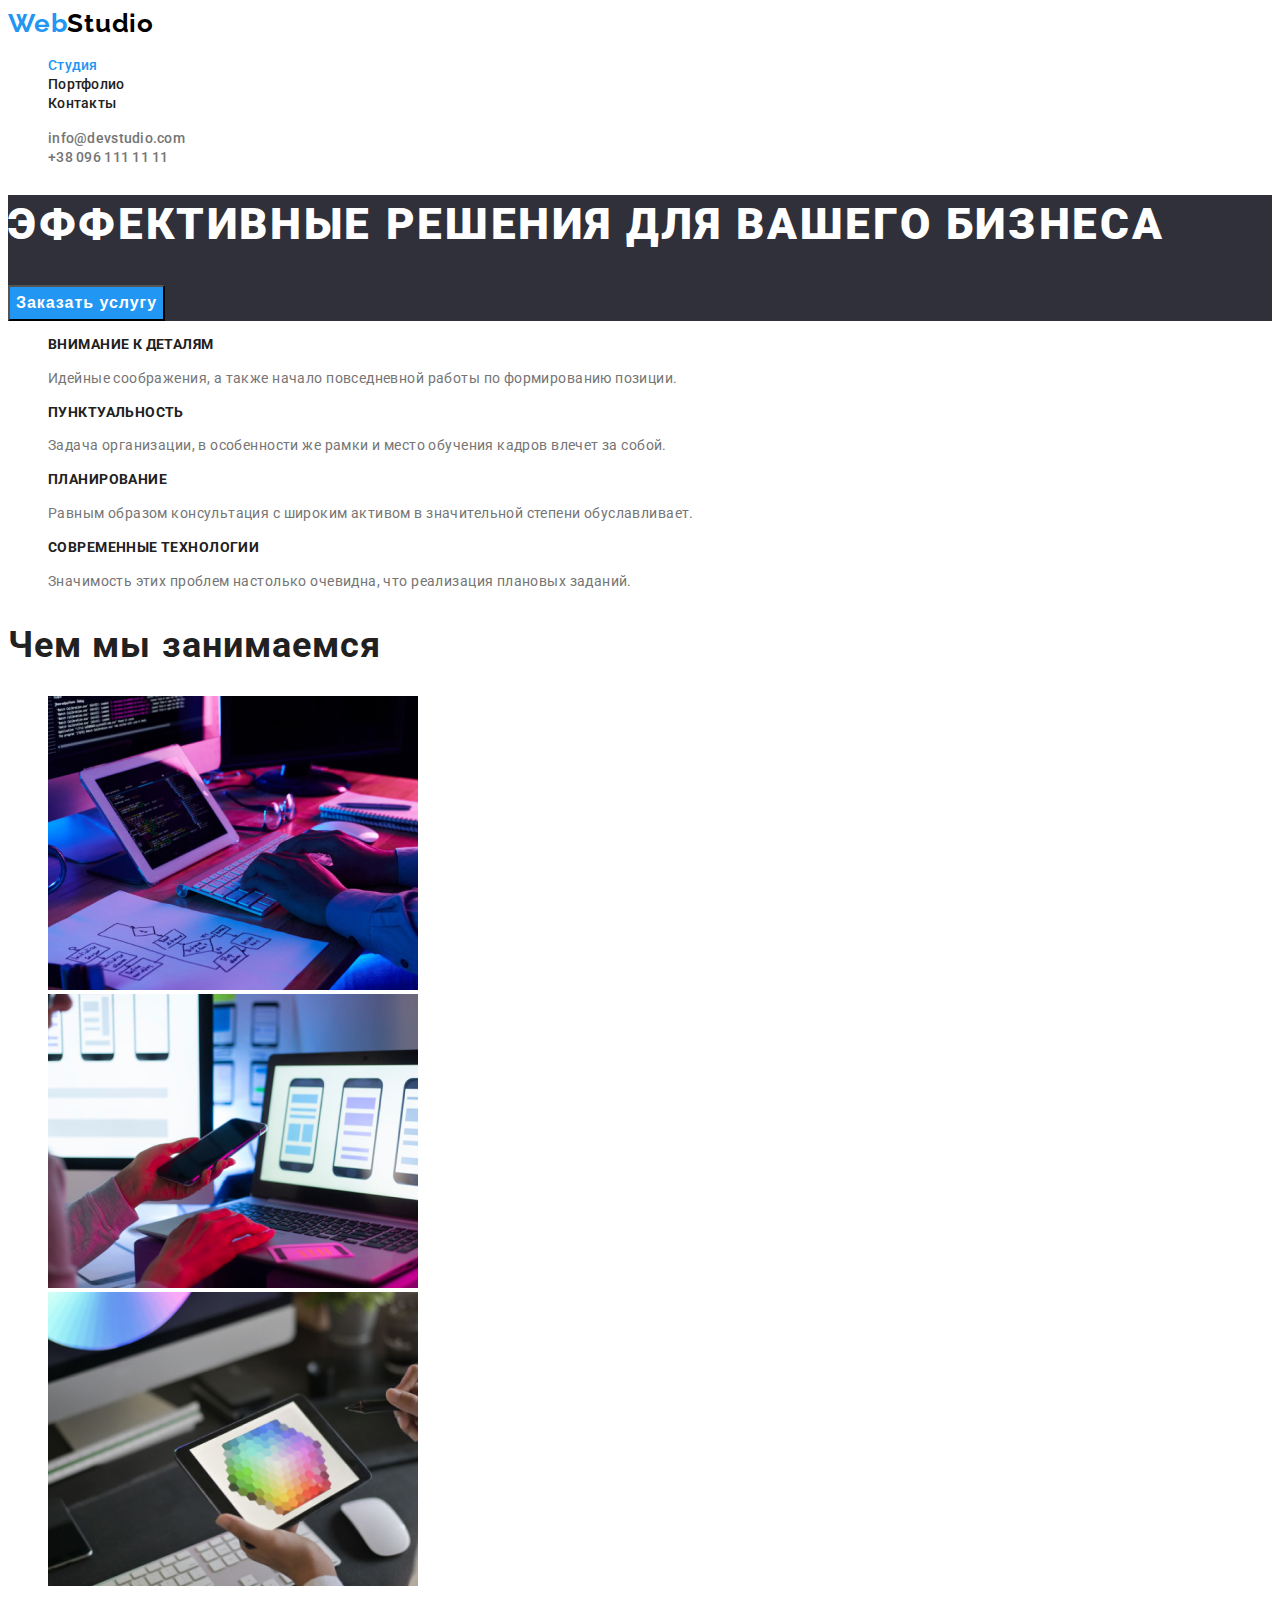
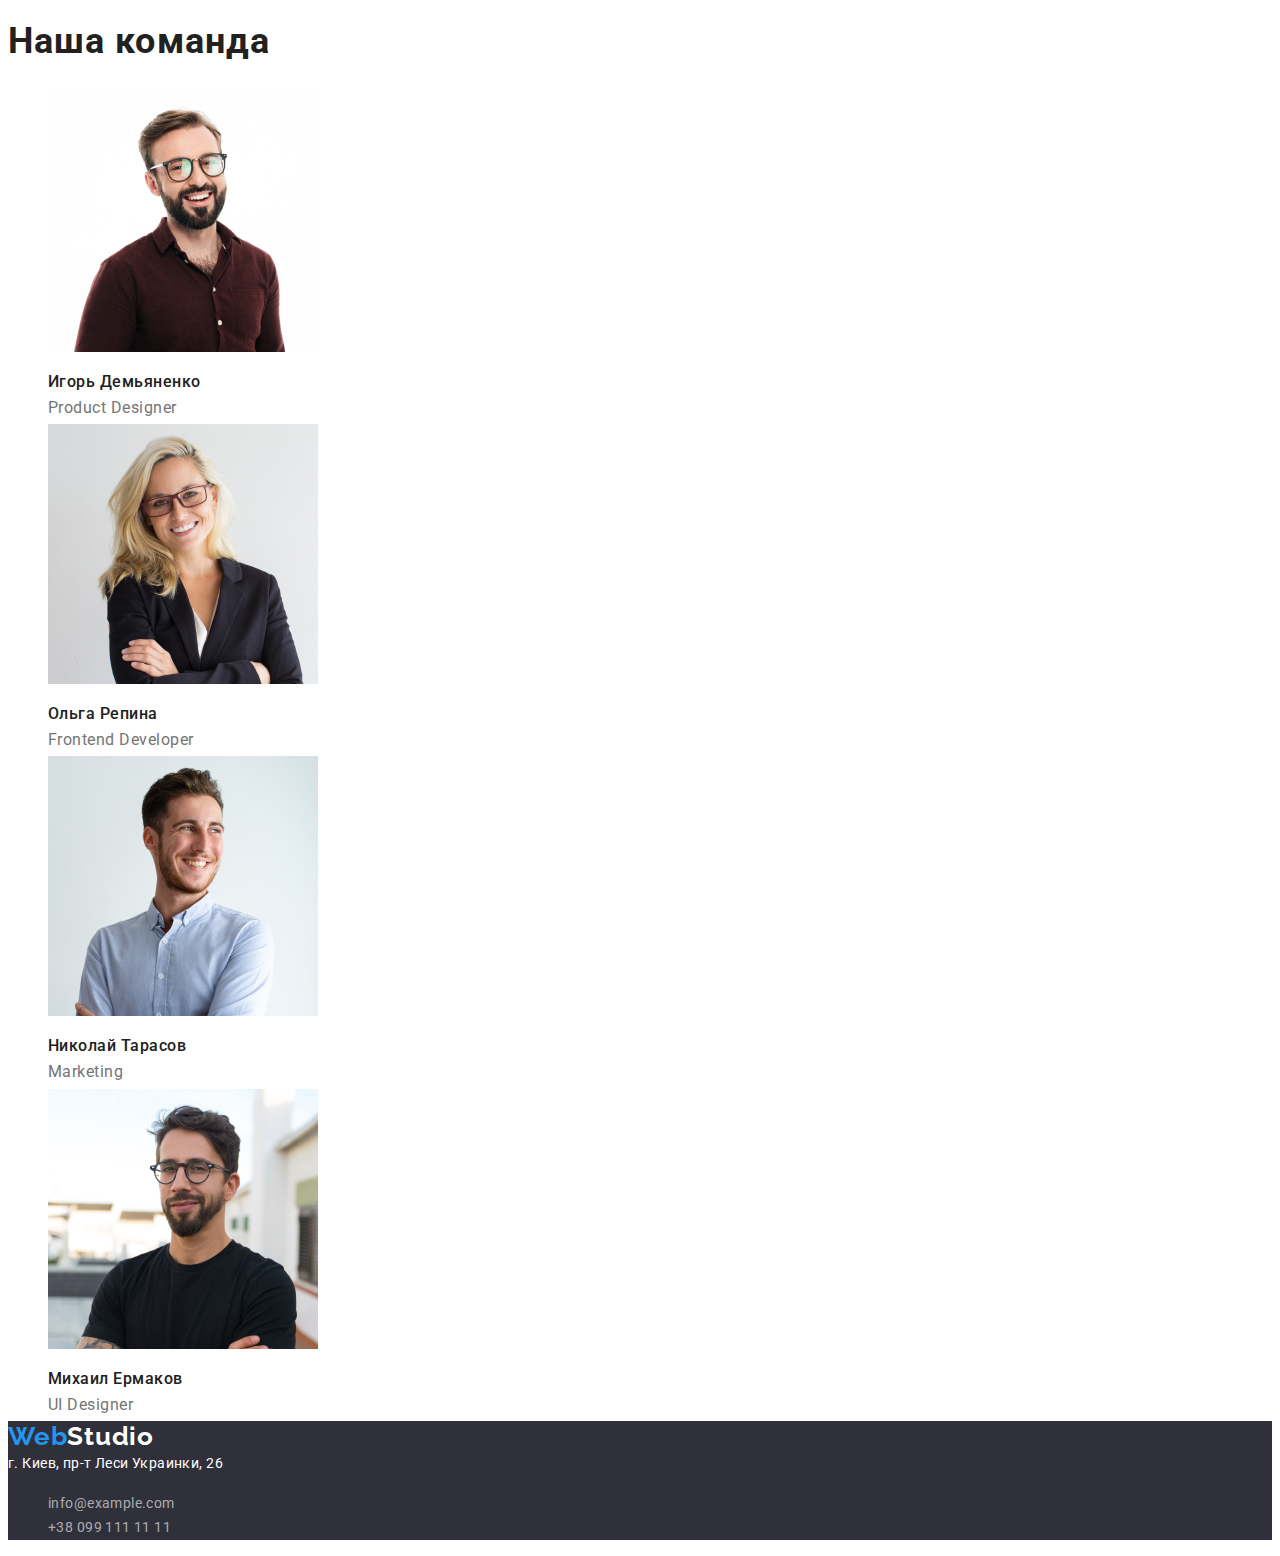
==== commit fb525851: "Revert "Добавление стилей для страницы  Портфолио"" ====
--- a/index.html
+++ b/index.html
@@ -4,10 +4,6 @@
     <meta charset="UTF-8" />
     <meta name="viewport" content="width=device-width, initial-scale=1.0" />
     <title>Студия</title>
-    <link
-      rel="stylesheet"
-      href="https://cdnjs.cloudflare.com/ajax/libs/modern-normalize/1.0.0/modern-normalize.min.css"
-    />
     <link rel="preconnect" href="https://fonts.gstatic.com" />
     <link
       href="https://fonts.googleapis.com/css2?family=Raleway:wght@700&family=Roboto:wght@400;500;700;900&display=swap"
@@ -17,168 +13,154 @@
   </head>
 
   <body>
-    <!--Header-->
     <header class="header">
-      <div class="container">
-        <nav class="nav">
-          <a class="logo link" href="./" lang="en"
-            ><span class="logo-accent">Web</span>Studio</a
-          >
-          <ul class="nav-list list">
-            <li class="nav-list-item">
-              <a class="nav-list-link current link" href="./index.html"
-                >Студия</a
-              >
-            </li>
-            <li class="nav-list-item">
-              <a class="nav-list-link link" href="./portfolio.html"
-                >Портфолио</a
-              >
-            </li>
-            <li class="nav-list-item">
-              <a class="nav-list-link link" href="#">Контакты</a>
-            </li>
-          </ul>
-        </nav>
-        <address class="address">
-          <ul class="contact list">
-            <li class="contact-list">
-              <a class="contact-link link" href="mailto:info@devstudio.com"
-                >info@devstudio.com</a
-              >
-            </li>
-            <li class="contact-list">
-              <a class="contact-link link" href="tel:+380961111111"
-                >+38 096 111 11 11</a
-              >
-            </li>
-          </ul>
-        </address>
-      </div>
+      <!--Header-->
+      <nav class="nav">
+        <a class="logo" href="./" lang="en"
+          ><span class="logo-accent">Web</span>Studio</a
+        >
+        <ul class="nav-list">
+          <li class="nav-list-item">
+            <a class="nav-list-link current" href="./index.html">Студия</a>
+          </li>
+          <li class="nav-list-item">
+            <a class="nav-list-link" href="./portfolio.html">Портфолио</a>
+          </li>
+          <li class="nav-list-item">
+            <a class="nav-list-link" href="#">Контакты</a>
+          </li>
+        </ul>
+      </nav>
+      <address class="address">
+        <ul class="contacts">
+          <li class="contacts-list">
+            <a class="contact-link" href="mailto:info@devstudio.com"
+              >info@devstudio.com</a
+            >
+          </li>
+          <li class="contacts-list">
+            <a class="contact-link" href="tel:+380961111111"
+              >+38 096 111 11 11</a
+            >
+          </li>
+        </ul>
+      </address>
     </header>
     <main>
       <!--Hero-->
 
       <section class="hero">
-        <div class="container">
-          <h1 class="hero-title">Эффективные решения для вашего бизнеса</h1>
-          <button class="modal-btn" type="button">Заказать услугу</button>
-        </div>
+        <h1 class="hero-title">Эффективные решения для вашего бизнеса</h1>
+        <button class="modal-btn" type="button">Заказать услугу</button>
       </section>
 
       <!--Competencies-->
 
       <section class="quality">
-        <div class="container">
-          <h2 hidden>Наши качества</h2>
-          <ul class="quality-list list">
-            <li class="quality-list-item list">
-              <h3 class="quality-list-title">Внимание к деталям</h3>
-              <p class="quality-list-text">
-                Идейные соображения, а также начало повседневной работы по
-                формированию позиции.
-              </p>
-            </li>
-            <li class="quality-list-item">
-              <h3 class="quality-list-title">Пунктуальность</h3>
-              <p class="quality-list-text">
-                Задача организации, в особенности же рамки и место обучения
-                кадров влечет за собой.
-              </p>
-            </li>
-            <li class="quality-list-item">
-              <h3 class="quality-list-title">Планирование</h3>
-              <p class="quality-list-text">
-                Равным образом консультация с широким активом в значительной
-                степени обуславливает.
-              </p>
-            </li>
-            <li class="quality-list-item">
-              <h3 class="quality-list-title">Современные технологии</h3>
-              <p class="quality-list-text">
-                Значимость этих проблем настолько очевидна, что реализация
-                плановых заданий.
-              </p>
-            </li>
-          </ul>
-        </div>
+        <h2 hidden>Наши качества</h2>
+        <ul class="quality-list">
+          <li class="quality-list-item">
+            <h3 class="quality-list-title">Внимание к деталям</h3>
+            <p class="quality-list-text">
+              Идейные соображения, а также начало повседневной работы по
+              формированию позиции.
+            </p>
+          </li>
+          <li class="quality-list-item">
+            <h3 class="quality-list-title">Пунктуальность</h3>
+            <p class="quality-list-text">
+              Задача организации, в особенности же рамки и место обучения кадров
+              влечет за собой.
+            </p>
+          </li>
+          <li class="quality-list-item">
+            <h3 class="quality-list-title">Планирование</h3>
+            <p class="quality-list-text">
+              Равным образом консультация с широким активом в значительной
+              степени обуславливает.
+            </p>
+          </li>
+          <li class="quality-list-item">
+            <h3 class="quality-list-title">Современные технологии</h3>
+            <p class="quality-list-text">
+              Значимость этих проблем настолько очевидна, что реализация
+              плановых заданий.
+            </p>
+          </li>
+        </ul>
       </section>
 
       <!--What are we doing-->
 
       <section class="work">
-        <div class="container">
-          <h2 class="section-title">Чем мы занимаемся</h2>
-          <ul class="work-list list">
-            <li class="work-list-item">
-              <img
-                class="work-list-photo"
-                src="./images/doings/doings-1.jpg"
-                alt="разработчик пишет код"
-              />
-            </li>
-            <li class="work-list-item">
-              <img
-                class="work-list-photo"
-                src="./images/doings/doings-2.jpg"
-                alt="на мониторе варианты дизайна для мобильного приложения"
-              />
-            </li>
-            <li class="work-list-item">
-              <img
-                class="work-list-photo"
-                src="./images/doings/doings-3.jpg"
-                alt="дизайнер выбирает цвет"
-              />
-            </li>
-          </ul>
-        </div>
+        <h2 class="section-title">Чем мы занимаемся</h2>
+        <ul class="work-list">
+          <li class="work-list-item">
+            <img
+              class="work-list-photo"
+              src="./images/doings/doings-1.jpg"
+              alt="разработчик пишет код"
+            />
+          </li>
+          <li class="work-list-item">
+            <img
+              class="work-list-photo"
+              src="./images/doings/doings-2.jpg"
+              alt="на мониторе варианты дизайна для мобильного приложения"
+            />
+          </li>
+          <li class="work-list-item">
+            <img
+              class="work-list-photo"
+              src="./images/doings/doings-3.jpg"
+              alt="дизайнер выбирает цвет"
+            />
+          </li>
+        </ul>
       </section>
 
       <!--Our team-->
 
       <section class="team">
-        <div class="container">
-          <h2 class="section-title">Наша команда</h2>
-          <ul class="team-list list">
-            <li class="team-list-item">
-              <img
-                class="team-item-photo"
-                src="./images/team/team-1.jpg"
-                alt="Фото Игоря Демьяненко"
-              />
-              <h3 class="team-item-name">Игорь Демьяненко</h3>
-              <p class="team-item-position" lang="en">Product Designer</p>
-            </li>
-            <li class="team-list-item">
-              <img
-                class="team-item-photo"
-                src="./images/team/team-2.jpg"
-                alt="Фото Ольги Репиной"
-              />
-              <h3 class="team-item-name">Ольга Репина</h3>
-              <p class="team-item-position" lang="en">Frontend Developer</p>
-            </li>
-            <li class="team-list-item">
-              <img
-                class="team-item-photo"
-                src="./images/team/team-3.jpg"
-                alt="Фото Николая Тарасова"
-              />
-              <h3 class="team-item-name">Николай Тарасов</h3>
-              <p class="team-item-position" lang="en">Marketing</p>
-            </li>
-            <li class="team-list-item">
-              <img
-                class="team-item-photo"
-                src="./images/team/team-4.jpg"
-                alt="Фото Михаила Ермакова"
-              />
-              <h3 class="team-item-name">Михаил Ермаков</h3>
-              <p class="team-item-position" lang="en">UI Designer</p>
-            </li>
-          </ul>
-        </div>
+        <h2 class="section-title">Наша команда</h2>
+        <ul class="team-list">
+          <li class="team-list-item">
+            <img
+              class="team-item-photo"
+              src="./images/team/team-1.jpg"
+              alt="Фото Игоря Демьяненко"
+            />
+            <h3 class="team-item-name">Игорь Демьяненко</h3>
+            <p class="team-item-position" lang="en">Product Designer</p>
+          </li>
+          <li class="team-list-item">
+            <img
+              class="team-item-photo"
+              src="./images/team/team-2.jpg"
+              alt="Фото Ольги Репиной"
+            />
+            <h3 class="team-item-name">Ольга Репина</h3>
+            <p class="team-item-position" lang="en">Frontend Developer</p>
+          </li>
+          <li class="team-list-item">
+            <img
+              class="team-item-photo"
+              src="./images/team/team-3.jpg"
+              alt="Фото Николая Тарасова"
+            />
+            <h3 class="team-item-name">Николай Тарасов</h3>
+            <p class="team-item-position" lang="en">Marketing</p>
+          </li>
+          <li class="team-list-item">
+            <img
+              class="team-item-photo"
+              src="./images/team/team-4.jpg"
+              alt="Фото Михаила Ермакова"
+            />
+            <h3 class="team-item-name">Михаил Ермаков</h3>
+            <p class="team-item-position" lang="en">UI Designer</p>
+          </li>
+        </ul>
       </section>
     </main>
     <!--Footer-->
--- a/css/styles.css
+++ b/css/styles.css
@@ -3,61 +3,14 @@
 body {
   font-family: "Roboto", sans-serif;
 }
-
-.link {
+a {
   text-decoration: none;
   font-style: normal;
 }
-
-.list {
+ul {
   list-style: none;
-  /* padding: 0;
-  margin: 0; */
 }
-
-h1,
-h2,
-h3,
-h4,
-h5,
-h6 {
-  margin: 0;
-}
-
-ul,
-ol {
-  margin: 0;
-  padding: 0;
-}
-
-p {
-  margin: 0;
-}
-
-img {
-  display: block;
-}
-
-.container {
-  width: 1200px;
-  margin: 0 auto;
-  padding: 0 15px;
-}
-
 /*-----Site Nav-----*/
-.header {
-  padding-top: 30px;
-  padding-bottom: 30px;
-}
-.header .container {
-  display: flex;
-  align-items: center;
-}
-
-.header .logo {
-  margin-right: 93px;
-}
-
 .logo {
   font-family: "Raleway", sans-serif;
   font-weight: 700;
@@ -72,15 +25,6 @@
   color: #2196f3;
 }
 
-.nav {
-  display: flex;
-  align-items: center;
-}
-
-.nav-list {
-  display: flex;
-}
-
 .nav-list-link {
   font-weight: 500;
   font-size: 14px;
@@ -89,7 +33,6 @@
 
   color: #212121;
 }
-
 .nav-list-link:hover,
 .nav-list-link:focus {
   color: #2196f3;
@@ -98,21 +41,7 @@
 .nav-list-item .current {
   color: #2196f3;
 }
-
-.nav-list-item:not(:last-child),
-.contact-list:not(:last-child) {
-  margin-right: 50px;
-}
-
-.contact {
-  display: flex;
-}
-
-.address {
-  margin-left: auto;
-}
-
-.address .contact-link {
+.contact-link {
   font-weight: 500;
   font-size: 14px;
   line-height: 1.14;
@@ -120,25 +49,16 @@
 
   color: #757575;
 }
-
 .contact-link:hover,
 .contact-link:focus {
   color: #2196f3;
 }
-
 /*-----End Site Nav-----*/
 
 /*--------Hero--------*/
-
 .hero {
   background-color: #2f303a;
-  text-align: center;
 }
-
-.hero .container {
-  padding: 200px 285px;
-}
-
 .hero-title {
   font-weight: 900;
   font-size: 44px;
@@ -146,47 +66,20 @@
   letter-spacing: 0.06em;
   text-transform: uppercase;
 
-  color: #fff;
-  margin-bottom: 30px;
+  color: #ffffff;
 }
-
 .modal-btn {
-  font-family: Roboto;
-  font-style: normal;
   font-weight: 700;
   font-size: 16px;
   line-height: 1.87;
+  letter-spacing: 0.06em;
 
-  color: #fff;
+  color: #ffffff;
   background-color: #2196f3;
-
-  display: inline-block;
-  min-width: 200px;
-  border-radius: 4px;
-  border: 1px solid transparent;
-  padding: 10px 32px;
-  cursor: pointer;
-  /* box-shadow: 0px 4px 4px rgba(0, 0, 0, 0.15); */
 }
-
 /*--------End Hero--------*/
 
 /*--------Competencies--------*/
-.quality-list {
-  display: flex;
-}
-
-.quality-list-item {
-  margin-right: 30px;
-  width: 270px;
-  padding-top: 94px;
-  padding-bottom: 94px;
-}
-
-.quality-list-item:nth-child(4n) {
-  margin-right: 0;
-}
-
 .quality-list-title {
   font-weight: 700;
   font-size: 14px;
@@ -195,10 +88,7 @@
   text-transform: uppercase;
 
   color: #212121;
-
-  margin-bottom: 10px;
 }
-
 .quality-list-text {
   font-weight: 400;
   font-size: 14px;
@@ -207,26 +97,9 @@
 
   color: #757575;
 }
-
 /*--------End Competencies--------*/
 
 /*--------What are we doing--------*/
-.work .container {
-  text-align: center;
-}
-
-.work-list {
-  display: flex;
-}
-.work-list-item {
-  margin-right: 30px;
-  margin-bottom: 94px;
-}
-
-.work-list-item:nth-child(3n) {
-  margin-right: 0;
-}
-
 .section-title {
   font-weight: 700;
   font-size: 36px;
@@ -234,39 +107,10 @@
   letter-spacing: 0.03em;
 
   color: #212121;
-
-  margin-bottom: 50px;
 }
-
 /*--------End What are we doing--------*/
 
 /*--------Our team--------*/
-.team {
-  background: #f5f4fa;
-}
-
-.team .container {
-  text-align: center;
-  padding-bottom: 94px;
-  padding-top: 94px;
-}
-
-.team-list {
-  display: flex;
-  /* min-height: 368px; */
-}
-.team-list-item {
-  margin-right: 30px;
-  background-color: #fff;
-}
-
-.team-list-item:nth-child(4n) {
-  margin-right: 0;
-}
-.team-item-photo {
-  margin-bottom: 30px;
-}
-
 .team-item-name {
   font-weight: 500;
   font-size: 16px;
@@ -274,8 +118,6 @@
   letter-spacing: 0.03em;
 
   color: #212121;
-
-  margin-bottom: 10px;
 }
 
 .team-item-position {
@@ -285,14 +127,10 @@
   letter-spacing: 0.03em;
 
   color: #757575;
-  display: inline-block;
-  margin-bottom: 30px;
 }
-
 /*--------End Our team--------*/
 
 /*--------Footer--------*/
-
 .footer {
   background-color: #2f303a;
 }
@@ -300,7 +138,6 @@
 .logo-alt {
   color: #ffffff;
 }
-
 .contact-footer-link {
   font-weight: 400;
   font-size: 14px;
@@ -309,22 +146,18 @@
 
   color: rgba(255, 255, 255, 0.6);
 }
-
 .contact-footer-link:hover,
 .contact-footer-link:focus {
   color: rgba(255, 255, 255, 0.8);
 }
-
 .address-footer > .contact-footer-link {
   color: #ffffff;
 }
-
 /*--------End Footer--------*/
 
 /*--------Portfolio_html--------*/
 
 /*--------Filters--------*/
-
 .filters-btn {
   font-weight: 500;
   font-size: 16px;
@@ -334,17 +167,14 @@
   color: #212121;
   background-color: #f5f4f4;
 }
-
 .filters-btn:hover,
 .filters-btn:focus {
   background-color: #2196f3;
   color: #ffffff;
 }
-
 /*--------End Filters--------*/
 
 /*--------List of projects--------*/
-
 .projects-name {
   font-weight: 700;
   font-size: 18px;
@@ -353,7 +183,6 @@
 
   color: #212121;
 }
-
 .filter-item {
   font-family: Roboto;
   font-weight: 400;
